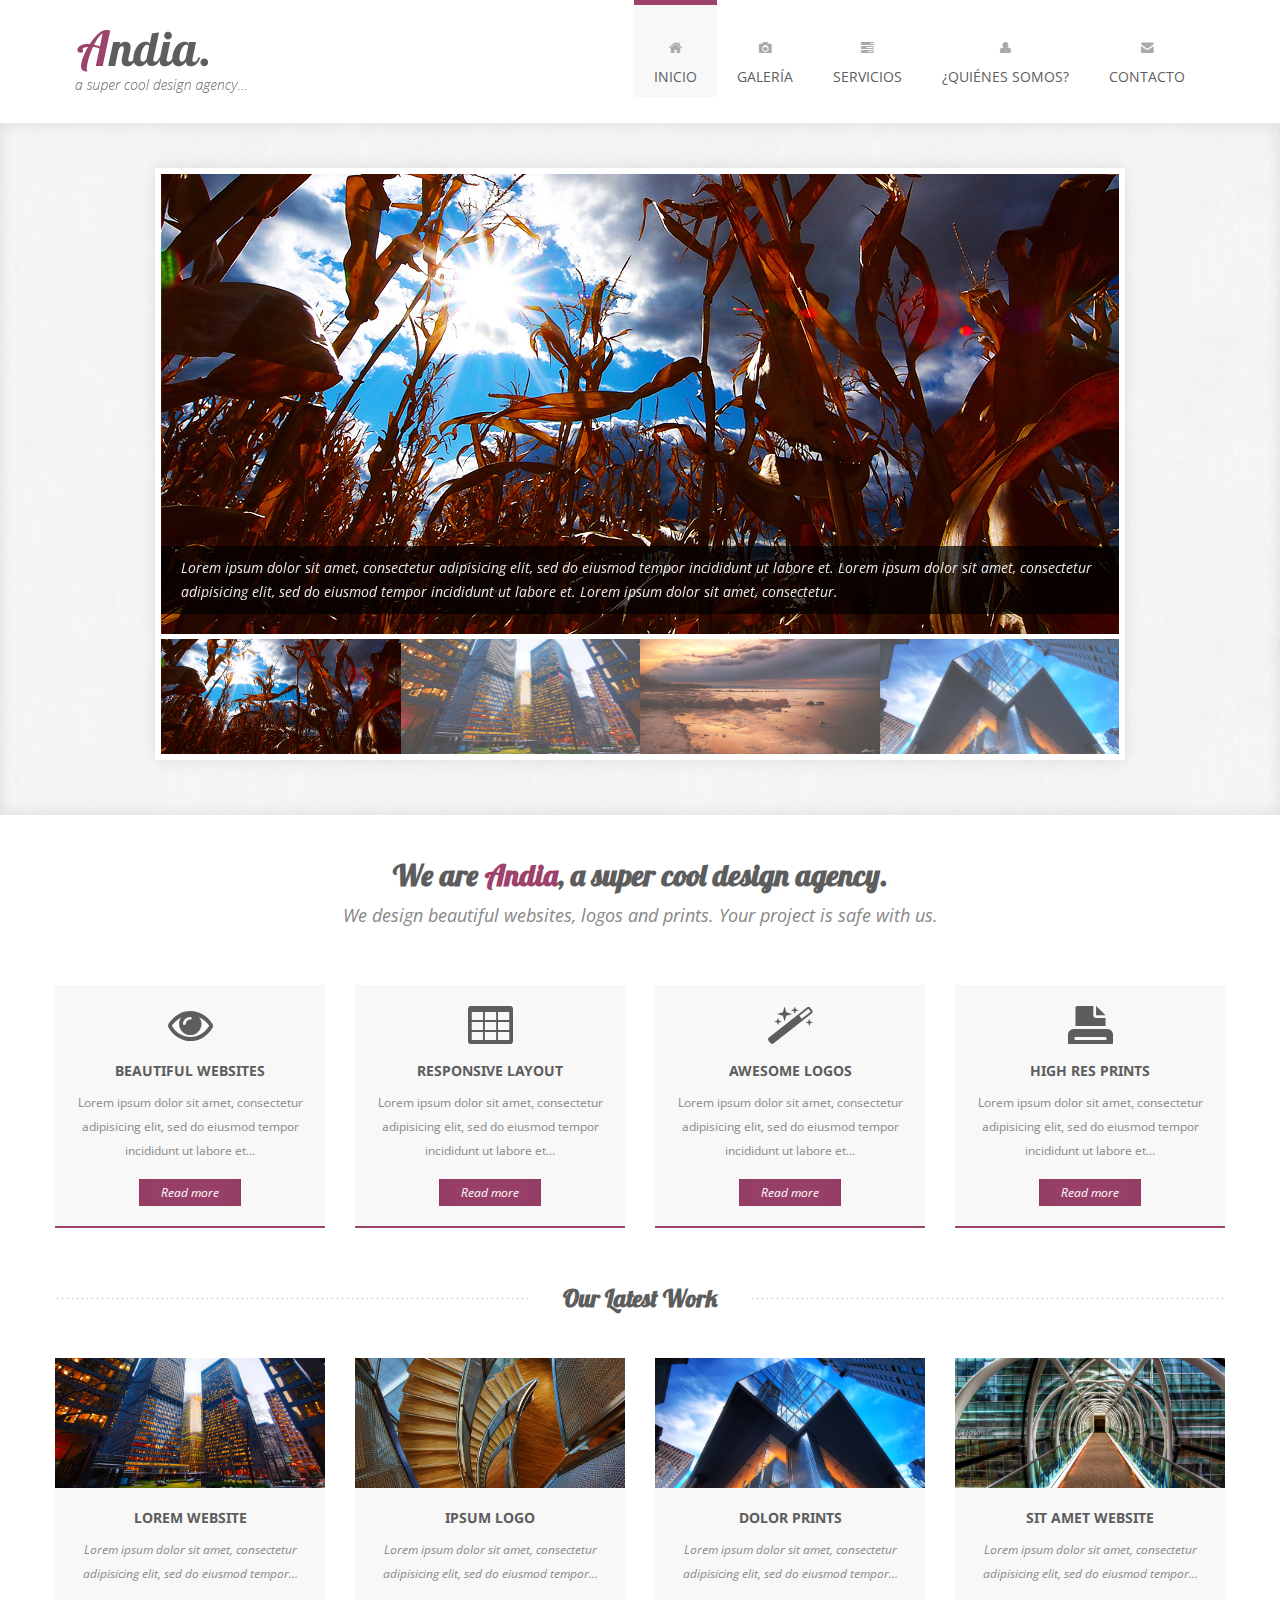
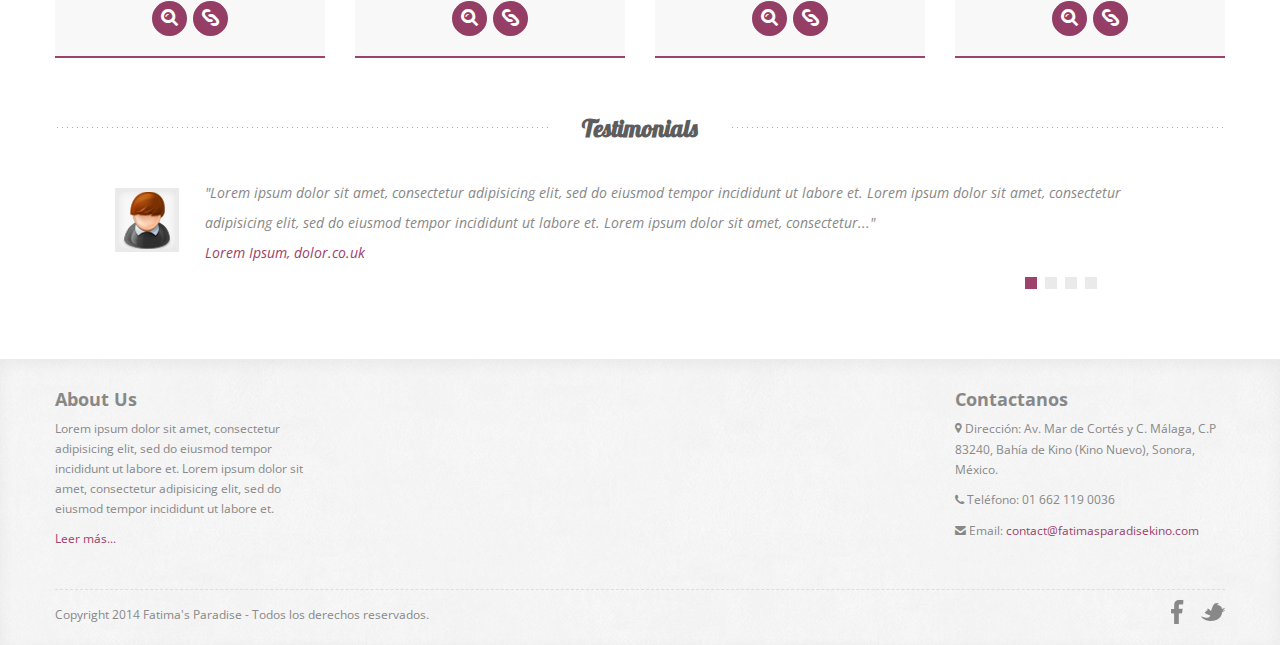
==== public_html/index.html @ d919529b "Second commit" ====
<!DOCTYPE html>
<html lang="es">

    <head>
        
        <meta charset="utf-8">
        <title>Andia - Responsive Agency Template</title>
        <meta name="viewport" content="width=device-width, initial-scale=1.0">
        <meta name="description" content="">
        <meta name="author" content="">

        <!-- CSS -->
        <link rel="stylesheet" href="http://fonts.googleapis.com/css?family=Open+Sans:400italic,400">
        <link rel="stylesheet" href="http://fonts.googleapis.com/css?family=Droid+Sans">
        <link rel="stylesheet" href="http://fonts.googleapis.com/css?family=Lobster">
        <link rel="stylesheet" href="assets/bootstrap/css/bootstrap.min.css">
        <link rel="stylesheet" href="assets/prettyPhoto/css/prettyPhoto.css">
        <link rel="stylesheet" href="assets/css/flexslider.css">
        <link rel="stylesheet" href="assets/css/font-awesome.css">
        <link rel="stylesheet" href="assets/css/style.css">

        <!-- HTML5 shim, for IE6-8 support of HTML5 elements -->
        <!--[if lt IE 9]>
            <script src="http://html5shim.googlecode.com/svn/trunk/html5.js"></script>
        <![endif]-->

        <!-- Favicon and touch icons -->
        <link rel="shortcut icon" href="assets/ico/favicon.ico">
        <link rel="apple-touch-icon-precomposed" sizes="144x144" href="assets/ico/apple-touch-icon-144-precomposed.png">
        <link rel="apple-touch-icon-precomposed" sizes="114x114" href="assets/ico/apple-touch-icon-114-precomposed.png">
        <link rel="apple-touch-icon-precomposed" sizes="72x72" href="assets/ico/apple-touch-icon-72-precomposed.png">
        <link rel="apple-touch-icon-precomposed" href="assets/ico/apple-touch-icon-57-precomposed.png">

    </head>

    <body>

        <!-- Header -->
        <div class="container">
            <div class="header row">
                <div class="span12">
                    <div class="navbar">
                        <div class="navbar-inner">
                            <a class="btn btn-navbar" data-toggle="collapse" data-target=".nav-collapse">
                                <span class="icon-bar"></span>
                                <span class="icon-bar"></span>
                                <span class="icon-bar"></span>
                            </a>
                            <h1>
                                <a class="brand" href="index.html">Andia - a super cool design agency...</a>
                            </h1>
                            <div class="nav-collapse collapse">
                                <ul class="nav pull-right">
                                    <li class="current-page">
                                        <a href="index.html"><i class="icon-home"></i><br />Inicio</a>
                                    </li>
                                    <li>
                                        <a href="portfolio.html"><i class="icon-camera"></i><br />Galería</a>
                                    </li>
                                    <li>
                                        <a href="services.html"><i class="icon-tasks"></i><br />Servicios</a>
                                    </li>
                                    <li>
                                        <a href="about.html"><i class="icon-user"></i><br />¿Quiénes somos?</a>
                                    </li>
                                    <li>
                                        <a href="contact.html"><i class="icon-envelope-alt"></i><br />Contacto</a>
                                    </li>
                                </ul>
                            </div>
                        </div>
                    </div>
                </div>
            </div>
        </div>

        <!-- Slider -->
        <div class="slider">
            <div class="container">
                <div class="row">
                    <div class="span10 offset1">
                        <div class="flexslider">
                            <ul class="slides">
                                <li data-thumb="assets/img/slider/1.jpg">
                                    <img src="assets/img/slider/1.jpg">
                                    <p class="flex-caption">Lorem ipsum dolor sit amet, consectetur adipisicing elit, sed do eiusmod tempor incididunt ut labore et. Lorem ipsum dolor sit amet, consectetur adipisicing elit, sed do eiusmod tempor incididunt ut labore et. Lorem ipsum dolor sit amet, consectetur.</p>
                                </li>
                                <li data-thumb="assets/img/slider/2.jpg">
                                    <img src="assets/img/slider/2.jpg">
                                    <p class="flex-caption">Ut wisi enim ad minim veniam, quis nostrud exerci tation ullamcorper suscipit lobortis nisl ut aliquip ex ea commodo consequat.</p>
                                </li>
                                <li data-thumb="assets/img/slider/5.jpg">
                                    <img src="assets/img/slider/5.jpg">
                                    <p class="flex-caption">Lorem ipsum dolor sit amet, consectetur adipisicing elit, sed do eiusmod tempor incididunt ut labore et. Lorem ipsum dolor sit amet, consectetur adipisicing elit, sed do eiusmod tempor incididunt ut labore et. Lorem ipsum dolor sit amet, consectetur.</p>
                                </li>
                                <li data-thumb="assets/img/slider/6.jpg">
                                    <img src="assets/img/slider/6.jpg">
                                    <p class="flex-caption">Ut wisi enim ad minim veniam, quis nostrud exerci tation ullamcorper suscipit lobortis nisl ut aliquip ex ea commodo consequat.</p>
                                </li>
                            </ul>
                        </div>
                    </div>
                </div>
            </div>
        </div>

        <!-- Site Description -->
        <div class="presentation container">
            <h2>We are <span class="violet">Andia</span>, a super cool design agency.</h2>
            <p>We design beautiful websites, logos and prints. Your project is safe with us.</p>
        </div>

        <!-- Services -->
        <div class="what-we-do container">
            <div class="row">
                <div class="service span3">
                    <div class="icon-awesome">
                        <i class="icon-eye-open"></i>
                    </div>
                    <h4>Beautiful Websites</h4>
                    <p>Lorem ipsum dolor sit amet, consectetur adipisicing elit, sed do eiusmod tempor incididunt ut labore et...</p>
                    <a href="services.html">Read more</a>
                </div>
                <div class="service span3">
                    <div class="icon-awesome">
                        <i class="icon-table"></i>
                    </div>
                    <h4>Responsive Layout</h4>
                    <p>Lorem ipsum dolor sit amet, consectetur adipisicing elit, sed do eiusmod tempor incididunt ut labore et...</p>
                    <a href="services.html">Read more</a>
                </div>
                <div class="service span3">
                    <div class="icon-awesome">
                        <i class="icon-magic"></i>
                    </div>
                    <h4>Awesome Logos</h4>
                    <p>Lorem ipsum dolor sit amet, consectetur adipisicing elit, sed do eiusmod tempor incididunt ut labore et...</p>
                    <a href="services.html">Read more</a>
                </div>
                <div class="service span3">
                    <div class="icon-awesome">
                        <i class="icon-print"></i>
                    </div>
                    <h4>High Res Prints</h4>
                    <p>Lorem ipsum dolor sit amet, consectetur adipisicing elit, sed do eiusmod tempor incididunt ut labore et...</p>
                    <a href="services.html">Read more</a>
                </div>
            </div>
        </div>

        <!-- Latest Work -->
        <div class="portfolio container">
            <div class="portfolio-title">
                <h3>Our Latest Work</h3>
            </div>
            <div class="row">
                <div class="work span3">
                    <img src="assets/img/portfolio/work1.jpg" alt="">
                    <h4>Lorem Website</h4>
                    <p>Lorem ipsum dolor sit amet, consectetur adipisicing elit, sed do eiusmod tempor...</p>
                    <div class="icon-awesome">
                        <a href="assets/img/portfolio/work1.jpg" rel="prettyPhoto"><i class="icon-search"></i></a>
                        <a href="portfolio.html"><i class="icon-link"></i></a>
                    </div>
                </div>
                <div class="work span3">
                    <img src="assets/img/portfolio/work2.jpg" alt="">
                    <h4>Ipsum Logo</h4>
                    <p>Lorem ipsum dolor sit amet, consectetur adipisicing elit, sed do eiusmod tempor...</p>
                    <div class="icon-awesome">
                        <a href="assets/img/portfolio/work2.jpg" rel="prettyPhoto"><i class="icon-search"></i></a>
                        <a href="portfolio.html"><i class="icon-link"></i></a>
                    </div>
                </div>
                <div class="work span3">
                    <img src="assets/img/portfolio/work3.jpg" alt="">
                    <h4>Dolor Prints</h4>
                    <p>Lorem ipsum dolor sit amet, consectetur adipisicing elit, sed do eiusmod tempor...</p>
                    <div class="icon-awesome">
                        <a href="assets/img/portfolio/work3.jpg" rel="prettyPhoto"><i class="icon-search"></i></a>
                        <a href="portfolio.html"><i class="icon-link"></i></a>
                    </div>
                </div>
                <div class="work span3">
                    <img src="assets/img/portfolio/work4.jpg" alt="">
                    <h4>Sit Amet Website</h4>
                    <p>Lorem ipsum dolor sit amet, consectetur adipisicing elit, sed do eiusmod tempor...</p>
                    <div class="icon-awesome">
                        <a href="assets/img/portfolio/work4.jpg" rel="prettyPhoto"><i class="icon-search"></i></a>
                        <a href="portfolio.html"><i class="icon-link"></i></a>
                    </div>
                </div>
            </div>
        </div>

        <!-- Testimonials -->
        <div class="testimonials container">
            <div class="testimonials-title">
                <h3>Testimonials</h3>
            </div>
            <div class="row">
                <div class="testimonial-list span12">
                    <div class="tabbable tabs-below">
                        <div class="tab-content">
                            <div class="tab-pane active" id="A">
                                <img src="assets/img/testimonials/1.jpg" title="" alt="">
                                <p>"Lorem ipsum dolor sit amet, consectetur adipisicing elit, sed do eiusmod tempor incididunt ut labore et. Lorem ipsum dolor sit amet, consectetur adipisicing elit, sed do eiusmod tempor incididunt ut labore et. Lorem ipsum dolor sit amet, consectetur..."<br /><span class="violet">Lorem Ipsum, dolor.co.uk</span></p>
                            </div>
                            <div class="tab-pane" id="B">
                                <img src="assets/img/testimonials/2.jpg" title="" alt="">
                                <p>"Ut wisi enim ad minim veniam, quis nostrud exerci tation ullamcorper suscipit lobortis nisl ut aliquip ex ea commodo consequat. Ut wisi enim ad minim veniam, quis nostrud exerci tation ullamcorper suscipit lobortis nisl ut aliquip ex ea commodo consequat..."<br /><span class="violet">Minim Veniam, nostrud.com</span></p>
                            </div>
                            <div class="tab-pane" id="C">
                                <img src="assets/img/testimonials/3.jpg" title="" alt="">
                                <p>"Lorem ipsum dolor sit amet, consectetur adipisicing elit, sed do eiusmod tempor incididunt ut labore et. Lorem ipsum dolor sit amet, consectetur adipisicing elit, sed do eiusmod tempor incididunt ut labore et. Lorem ipsum dolor sit amet, consectetur..."<br /><span class="violet">Lorem Ipsum, dolor.co.uk</span></p>
                            </div>
                            <div class="tab-pane" id="D">
                                <img src="assets/img/testimonials/1.jpg" title="" alt="">
                                <p>"Ut wisi enim ad minim veniam, quis nostrud exerci tation ullamcorper suscipit lobortis nisl ut aliquip ex ea commodo consequat. Ut wisi enim ad minim veniam, quis nostrud exerci tation ullamcorper suscipit lobortis nisl ut aliquip ex ea commodo consequat..."<br /><span class="violet">Minim Veniam, nostrud.com</span></p>
                            </div>
                        </div>
                       <ul class="nav nav-tabs">
                           <li class="active"><a href="#A" data-toggle="tab"></a></li>
                           <li class=""><a href="#B" data-toggle="tab"></a></li>
                           <li class=""><a href="#C" data-toggle="tab"></a></li>
                           <li class=""><a href="#D" data-toggle="tab"></a></li>
                       </ul>
                   </div>
                </div>
            </div>
        </div>

        <!-- Footer -->
        <footer>
            <div class="container">
                <div class="row">
                    <div class="widget_left span3">
                        <h4>About Us</h4>
                        <p>Lorem ipsum dolor sit amet, consectetur adipisicing elit, sed do eiusmod tempor incididunt ut labore et. Lorem ipsum dolor sit amet, consectetur adipisicing elit, sed do eiusmod tempor incididunt ut labore et.</p>
                        <p><a href="about.html">Leer más...</a></p>
                    </div>
                    <div class="widget_right span3">
                        <h4>Contactanos</h4>
                        <p><i class="icon-map-marker"></i> Dirección: Av. Mar de Cortés y C. Málaga, C.P 83240, Bahía de Kino (Kino Nuevo), Sonora, México.</p>
                        <p><i class="icon-phone"></i> Teléfono: 01 662 119 0036</p>
                        <p><i class="icon-envelope-alt"></i> Email: <a href="mailto:contact@fatimasparadisekino.com">contact@fatimasparadisekino.com</a></p>
                    </div>
                </div>
                <div class="footer-border"></div>
                <div class="row">
                    <div class="copyright span5">
                        <p>Copyright 2014 Fatima's Paradise - Todos los derechos reservados.</p>
                    </div>
                    <div class="social span8">
                        <a class="facebook" href="https://www.facebook.com/Fatimas.Paradise.B.Kino"></a>
                        <a class="twitter" href="https://twitter.com/fatimasparadis1"></a>
                        <!--<a class="googleplus" href=""></a>-->
                    </div>
                </div>
            </div>
        </footer>

        <!-- Javascript -->
        <script src="assets/js/jquery-1.8.2.min.js"></script>
        <script src="assets/bootstrap/js/bootstrap.min.js"></script>
        <script src="assets/js/jquery.flexslider.js"></script>
        <script src="assets/js/jquery.tweet.js"></script>
        <script src="assets/js/jflickrfeed.js"></script>
        <script src="http://maps.google.com/maps/api/js?sensor=true"></script>
        <script src="assets/js/jquery.ui.map.min.js"></script>
        <script src="assets/js/jquery.quicksand.js"></script>
        <script src="assets/prettyPhoto/js/jquery.prettyPhoto.js"></script>
        <script src="assets/js/scripts.js"></script>

    </body>

</html>
---- public_html/assets/prettyPhoto/css/prettyPhoto.css ----
div.pp_default .pp_top,div.pp_default .pp_top .pp_middle,div.pp_default .pp_top .pp_left,div.pp_default .pp_top .pp_right,div.pp_default .pp_bottom,div.pp_default .pp_bottom .pp_left,div.pp_default .pp_bottom .pp_middle,div.pp_default .pp_bottom .pp_right{height:13px}
div.pp_default .pp_top .pp_left{background:url(../images/prettyPhoto/default/sprite.png) -78px -93px no-repeat}
div.pp_default .pp_top .pp_middle{background:url(../images/prettyPhoto/default/sprite_x.png) top left repeat-x}
div.pp_default .pp_top .pp_right{background:url(../images/prettyPhoto/default/sprite.png) -112px -93px no-repeat}
div.pp_default .pp_content .ppt{color:#f8f8f8}
div.pp_default .pp_content_container .pp_left{background:url(../images/prettyPhoto/default/sprite_y.png) -7px 0 repeat-y;padding-left:13px}
div.pp_default .pp_content_container .pp_right{background:url(../images/prettyPhoto/default/sprite_y.png) top right repeat-y;padding-right:13px}
div.pp_default .pp_next:hover{background:url(../images/prettyPhoto/default/sprite_next.png) center right no-repeat;cursor:pointer}
div.pp_default .pp_previous:hover{background:url(../images/prettyPhoto/default/sprite_prev.png) center left no-repeat;cursor:pointer}
div.pp_default .pp_expand{background:url(../images/prettyPhoto/default/sprite.png) 0 -29px no-repeat;cursor:pointer;width:28px;height:28px}
div.pp_default .pp_expand:hover{background:url(../images/prettyPhoto/default/sprite.png) 0 -56px no-repeat;cursor:pointer}
div.pp_default .pp_contract{background:url(../images/prettyPhoto/default/sprite.png) 0 -84px no-repeat;cursor:pointer;width:28px;height:28px}
div.pp_default .pp_contract:hover{background:url(../images/prettyPhoto/default/sprite.png) 0 -113px no-repeat;cursor:pointer}
div.pp_default .pp_close{width:30px;height:30px;background:url(../images/prettyPhoto/default/sprite.png) 2px 1px no-repeat;cursor:pointer}
div.pp_default .pp_gallery ul li a{background:url(../images/prettyPhoto/default/default_thumb.png) center center #f8f8f8;border:1px solid #aaa}
div.pp_default .pp_social{margin-top:7px}
div.pp_default .pp_gallery a.pp_arrow_previous,div.pp_default .pp_gallery a.pp_arrow_next{position:static;left:auto}
div.pp_default .pp_nav .pp_play,div.pp_default .pp_nav .pp_pause{background:url(../images/prettyPhoto/default/sprite.png) -51px 1px no-repeat;height:30px;width:30px}
div.pp_default .pp_nav .pp_pause{background-position:-51px -29px}
div.pp_default a.pp_arrow_previous,div.pp_default a.pp_arrow_next{background:url(../images/prettyPhoto/default/sprite.png) -31px -3px no-repeat;height:20px;width:20px;margin:4px 0 0}
div.pp_default a.pp_arrow_next{left:52px;background-position:-82px -3px}
div.pp_default .pp_content_container .pp_details{margin-top:5px}
div.pp_default .pp_nav{clear:none;height:30px;width:110px;position:relative}
div.pp_default .pp_nav .currentTextHolder{font-family:Georgia;font-style:italic;color:#999;font-size:11px;left:75px;line-height:25px;position:absolute;top:2px;margin:0;padding:0 0 0 10px}
div.pp_default .pp_close:hover,div.pp_default .pp_nav .pp_play:hover,div.pp_default .pp_nav .pp_pause:hover,div.pp_default .pp_arrow_next:hover,div.pp_default .pp_arrow_previous:hover{opacity:0.7}
div.pp_default .pp_description{font-size:11px;font-weight:700;line-height:14px;margin:5px 50px 5px 0}
div.pp_default .pp_bottom .pp_left{background:url(../images/prettyPhoto/default/sprite.png) -78px -127px no-repeat}
div.pp_default .pp_bottom .pp_middle{background:url(../images/prettyPhoto/default/sprite_x.png) bottom left repeat-x}
div.pp_default .pp_bottom .pp_right{background:url(../images/prettyPhoto/default/sprite.png) -112px -127px no-repeat}
div.pp_default .pp_loaderIcon{background:url(../images/prettyPhoto/default/loader.gif) center center no-repeat}
div.light_rounded .pp_top .pp_left{background:url(../images/prettyPhoto/light_rounded/sprite.png) -88px -53px no-repeat}
div.light_rounded .pp_top .pp_right{background:url(../images/prettyPhoto/light_rounded/sprite.png) -110px -53px no-repeat}
div.light_rounded .pp_next:hover{background:url(../images/prettyPhoto/light_rounded/btnNext.png) center right no-repeat;cursor:pointer}
div.light_rounded .pp_previous:hover{background:url(../images/prettyPhoto/light_rounded/btnPrevious.png) center left no-repeat;cursor:pointer}
div.light_rounded .pp_expand{background:url(../images/prettyPhoto/light_rounded/sprite.png) -31px -26px no-repeat;cursor:pointer}
div.light_rounded .pp_expand:hover{background:url(../images/prettyPhoto/light_rounded/sprite.png) -31px -47px no-repeat;cursor:pointer}
div.light_rounded .pp_contract{background:url(../images/prettyPhoto/light_rounded/sprite.png) 0 -26px no-repeat;cursor:pointer}
div.light_rounded .pp_contract:hover{background:url(../images/prettyPhoto/light_rounded/sprite.png) 0 -47px no-repeat;cursor:pointer}
div.light_rounded .pp_close{width:75px;height:22px;background:url(../images/prettyPhoto/light_rounded/sprite.png) -1px -1px no-repeat;cursor:pointer}
div.light_rounded .pp_nav .pp_play{background:url(../images/prettyPhoto/light_rounded/sprite.png) -1px -100px no-repeat;height:15px;width:14px}
div.light_rounded .pp_nav .pp_pause{background:url(../images/prettyPhoto/light_rounded/sprite.png) -24px -100px no-repeat;height:15px;width:14px}
div.light_rounded .pp_arrow_previous{background:url(../images/prettyPhoto/light_rounded/sprite.png) 0 -71px no-repeat}
div.light_rounded .pp_arrow_next{background:url(../images/prettyPhoto/light_rounded/sprite.png) -22px -71px no-repeat}
div.light_rounded .pp_bottom .pp_left{background:url(../images/prettyPhoto/light_rounded/sprite.png) -88px -80px no-repeat}
div.light_rounded .pp_bottom .pp_right{background:url(../images/prettyPhoto/light_rounded/sprite.png) -110px -80px no-repeat}
div.dark_rounded .pp_top .pp_left{background:url(../images/prettyPhoto/dark_rounded/sprite.png) -88px -53px no-repeat}
div.dark_rounded .pp_top .pp_right{background:url(../images/prettyPhoto/dark_rounded/sprite.png) -110px -53px no-repeat}
div.dark_rounded .pp_content_container .pp_left{background:url(../images/prettyPhoto/dark_rounded/contentPattern.png) top left repeat-y}
div.dark_rounded .pp_content_container .pp_right{background:url(../images/prettyPhoto/dark_rounded/contentPattern.png) top right repeat-y}
div.dark_rounded .pp_next:hover{background:url(../images/prettyPhoto/dark_rounded/btnNext.png) center right no-repeat;cursor:pointer}
div.dark_rounded .pp_previous:hover{background:url(../images/prettyPhoto/dark_rounded/btnPrevious.png) center left no-repeat;cursor:pointer}
div.dark_rounded .pp_expand{background:url(../images/prettyPhoto/dark_rounded/sprite.png) -31px -26px no-repeat;cursor:pointer}
div.dark_rounded .pp_expand:hover{background:url(../images/prettyPhoto/dark_rounded/sprite.png) -31px -47px no-repeat;cursor:pointer}
div.dark_rounded .pp_contract{background:url(../images/prettyPhoto/dark_rounded/sprite.png) 0 -26px no-repeat;cursor:pointer}
div.dark_rounded .pp_contract:hover{background:url(../images/prettyPhoto/dark_rounded/sprite.png) 0 -47px no-repeat;cursor:pointer}
div.dark_rounded .pp_close{width:75px;height:22px;background:url(../images/prettyPhoto/dark_rounded/sprite.png) -1px -1px no-repeat;cursor:pointer}
div.dark_rounded .pp_description{margin-right:85px;color:#fff}
div.dark_rounded .pp_nav .pp_play{background:url(../images/prettyPhoto/dark_rounded/sprite.png) -1px -100px no-repeat;height:15px;width:14px}
div.dark_rounded .pp_nav .pp_pause{background:url(../images/prettyPhoto/dark_rounded/sprite.png) -24px -100px no-repeat;height:15px;width:14px}
div.dark_rounded .pp_arrow_previous{background:url(../images/prettyPhoto/dark_rounded/sprite.png) 0 -71px no-repeat}
div.dark_rounded .pp_arrow_next{background:url(../images/prettyPhoto/dark_rounded/sprite.png) -22px -71px no-repeat}
div.dark_rounded .pp_bottom .pp_left{background:url(../images/prettyPhoto/dark_rounded/sprite.png) -88px -80px no-repeat}
div.dark_rounded .pp_bottom .pp_right{background:url(../images/prettyPhoto/dark_rounded/sprite.png) -110px -80px no-repeat}
div.dark_rounded .pp_loaderIcon{background:url(../images/prettyPhoto/dark_rounded/loader.gif) center center no-repeat}
div.dark_square .pp_left,div.dark_square .pp_middle,div.dark_square .pp_right,div.dark_square .pp_content{background:#000}
div.dark_square .pp_description{color:#fff;margin:0 85px 0 0}
div.dark_square .pp_loaderIcon{background:url(../images/prettyPhoto/dark_square/loader.gif) center center no-repeat}
div.dark_square .pp_expand{background:url(../images/prettyPhoto/dark_square/sprite.png) -31px -26px no-repeat;cursor:pointer}
div.dark_square .pp_expand:hover{background:url(../images/prettyPhoto/dark_square/sprite.png) -31px -47px no-repeat;cursor:pointer}
div.dark_square .pp_contract{background:url(../images/prettyPhoto/dark_square/sprite.png) 0 -26px no-repeat;cursor:pointer}
div.dark_square .pp_contract:hover{background:url(../images/prettyPhoto/dark_square/sprite.png) 0 -47px no-repeat;cursor:pointer}
div.dark_square .pp_close{width:75px;height:22px;background:url(../images/prettyPhoto/dark_square/sprite.png) -1px -1px no-repeat;cursor:pointer}
div.dark_square .pp_nav{clear:none}
div.dark_square .pp_nav .pp_play{background:url(../images/prettyPhoto/dark_square/sprite.png) -1px -100px no-repeat;height:15px;width:14px}
div.dark_square .pp_nav .pp_pause{background:url(../images/prettyPhoto/dark_square/sprite.png) -24px -100px no-repeat;height:15px;width:14px}
div.dark_square .pp_arrow_previous{background:url(../images/prettyPhoto/dark_square/sprite.png) 0 -71px no-repeat}
div.dark_square .pp_arrow_next{background:url(../images/prettyPhoto/dark_square/sprite.png) -22px -71px no-repeat}
div.dark_square .pp_next:hover{background:url(../images/prettyPhoto/dark_square/btnNext.png) center right no-repeat;cursor:pointer}
div.dark_square .pp_previous:hover{background:url(../images/prettyPhoto/dark_square/btnPrevious.png) center left no-repeat;cursor:pointer}
div.light_square .pp_expand{background:url(../images/prettyPhoto/light_square/sprite.png) -31px -26px no-repeat;cursor:pointer}
div.light_square .pp_expand:hover{background:url(../images/prettyPhoto/light_square/sprite.png) -31px -47px no-repeat;cursor:pointer}
div.light_square .pp_contract{background:url(../images/prettyPhoto/light_square/sprite.png) 0 -26px no-repeat;cursor:pointer}
div.light_square .pp_contract:hover{background:url(../images/prettyPhoto/light_square/sprite.png) 0 -47px no-repeat;cursor:pointer}
div.light_square .pp_close{width:75px;height:22px;background:url(../images/prettyPhoto/light_square/sprite.png) -1px -1px no-repeat;cursor:pointer}
div.light_square .pp_nav .pp_play{background:url(../images/prettyPhoto/light_square/sprite.png) -1px -100px no-repeat;height:15px;width:14px}
div.light_square .pp_nav .pp_pause{background:url(../images/prettyPhoto/light_square/sprite.png) -24px -100px no-repeat;height:15px;width:14px}
div.light_square .pp_arrow_previous{background:url(../images/prettyPhoto/light_square/sprite.png) 0 -71px no-repeat}
div.light_square .pp_arrow_next{background:url(../images/prettyPhoto/light_square/sprite.png) -22px -71px no-repeat}
div.light_square .pp_next:hover{background:url(../images/prettyPhoto/light_square/btnNext.png) center right no-repeat;cursor:pointer}
div.light_square .pp_previous:hover{background:url(../images/prettyPhoto/light_square/btnPrevious.png) center left no-repeat;cursor:pointer}
div.facebook .pp_top .pp_left{background:url(../images/prettyPhoto/facebook/sprite.png) -88px -53px no-repeat}
div.facebook .pp_top .pp_middle{background:url(../images/prettyPhoto/facebook/contentPatternTop.png) top left repeat-x}
div.facebook .pp_top .pp_right{background:url(../images/prettyPhoto/facebook/sprite.png) -110px -53px no-repeat}
div.facebook .pp_content_container .pp_left{background:url(../images/prettyPhoto/facebook/contentPatternLeft.png) top left repeat-y}
div.facebook .pp_content_container .pp_right{background:url(../images/prettyPhoto/facebook/contentPatternRight.png) top right repeat-y}
div.facebook .pp_expand{background:url(../images/prettyPhoto/facebook/sprite.png) -31px -26px no-repeat;cursor:pointer}
div.facebook .pp_expand:hover{background:url(../images/prettyPhoto/facebook/sprite.png) -31px -47px no-repeat;cursor:pointer}
div.facebook .pp_contract{background:url(../images/prettyPhoto/facebook/sprite.png) 0 -26px no-repeat;cursor:pointer}
div.facebook .pp_contract:hover{background:url(../images/prettyPhoto/facebook/sprite.png) 0 -47px no-repeat;cursor:pointer}
div.facebook .pp_close{width:22px;height:22px;background:url(../images/prettyPhoto/facebook/sprite.png) -1px -1px no-repeat;cursor:pointer}
div.facebook .pp_description{margin:0 37px 0 0}
div.facebook .pp_loaderIcon{background:url(../images/prettyPhoto/facebook/loader.gif) center center no-repeat}
div.facebook .pp_arrow_previous{background:url(../images/prettyPhoto/facebook/sprite.png) 0 -71px no-repeat;height:22px;margin-top:0;width:22px}
div.facebook .pp_arrow_previous.disabled{background-position:0 -96px;cursor:default}
div.facebook .pp_arrow_next{background:url(../images/prettyPhoto/facebook/sprite.png) -32px -71px no-repeat;height:22px;margin-top:0;width:22px}
div.facebook .pp_arrow_next.disabled{background-position:-32px -96px;cursor:default}
div.facebook .pp_nav{margin-top:0}
div.facebook .pp_nav p{font-size:15px;padding:0 3px 0 4px}
div.facebook .pp_nav .pp_play{background:url(../images/prettyPhoto/facebook/sprite.png) -1px -123px no-repeat;height:22px;width:22px}
div.facebook .pp_nav .pp_pause{background:url(../images/prettyPhoto/facebook/sprite.png) -32px -123px no-repeat;height:22px;width:22px}
div.facebook .pp_next:hover{background:url(../images/prettyPhoto/facebook/btnNext.png) center right no-repeat;cursor:pointer}
div.facebook .pp_previous:hover{background:url(../images/prettyPhoto/facebook/btnPrevious.png) center left no-repeat;cursor:pointer}
div.facebook .pp_bottom .pp_left{background:url(../images/prettyPhoto/facebook/sprite.png) -88px -80px no-repeat}
div.facebook .pp_bottom .pp_middle{background:url(../images/prettyPhoto/facebook/contentPatternBottom.png) top left repeat-x}
div.facebook .pp_bottom .pp_right{background:url(../images/prettyPhoto/facebook/sprite.png) -110px -80px no-repeat}
div.pp_pic_holder a:focus{outline:none}
div.pp_overlay{background:#000;display:none;left:0;position:absolute;top:0;width:100%;z-index:9500}
div.pp_pic_holder{display:none;position:absolute;width:100px;z-index:10000}
.pp_content{height:40px;min-width:40px}
* html .pp_content{width:40px}
.pp_content_container{position:relative;text-align:left;width:100%}
.pp_content_container .pp_left{padding-left:20px}
.pp_content_container .pp_right{padding-right:20px}
.pp_content_container .pp_details{float:left;margin:10px 0 2px}
.pp_description{display:none;margin:0}
.pp_social{float:left;margin:0}
.pp_social .facebook{float:left;margin-left:5px;width:55px;overflow:hidden}
.pp_social .twitter{float:left}
.pp_nav{clear:right;float:left;margin:3px 10px 0 0}
.pp_nav p{float:left;white-space:nowrap;margin:2px 4px}
.pp_nav .pp_play,.pp_nav .pp_pause{float:left;margin-right:4px;text-indent:-10000px}
a.pp_arrow_previous,a.pp_arrow_next{display:block;float:left;height:15px;margin-top:3px;overflow:hidden;text-indent:-10000px;width:14px}
.pp_hoverContainer{position:absolute;top:0;width:100%;z-index:2000}
.pp_gallery{display:none;left:50%;margin-top:-50px;position:absolute;z-index:10000}
.pp_gallery div{float:left;overflow:hidden;position:relative}
.pp_gallery ul{float:left;height:35px;position:relative;white-space:nowrap;margin:0 0 0 5px;padding:0}
.pp_gallery ul a{border:1px rgba(0,0,0,0.5) solid;display:block;float:left;height:33px;overflow:hidden}
.pp_gallery ul a img{border:0}
.pp_gallery li{display:block;float:left;margin:0 5px 0 0;padding:0}
.pp_gallery li.default a{background:url(../images/prettyPhoto/facebook/default_thumbnail.gif) 0 0 no-repeat;display:block;height:33px;width:50px}
.pp_gallery .pp_arrow_previous,.pp_gallery .pp_arrow_next{margin-top:7px!important}
a.pp_next{background:url(../images/prettyPhoto/light_rounded/btnNext.png) 10000px 10000px no-repeat;display:block;float:right;height:100%;text-indent:-10000px;width:49%}
a.pp_previous{background:url(../images/prettyPhoto/light_rounded/btnNext.png) 10000px 10000px no-repeat;display:block;float:left;height:100%;text-indent:-10000px;width:49%}
a.pp_expand,a.pp_contract{cursor:pointer;display:none;height:20px;position:absolute;right:30px;text-indent:-10000px;top:10px;width:20px;z-index:20000}
a.pp_close{position:absolute;right:0;top:0;display:block;line-height:22px;text-indent:-10000px}
.pp_loaderIcon{display:block;height:24px;left:50%;position:absolute;top:50%;width:24px;margin:-12px 0 0 -12px}
#pp_full_res{line-height:1!important}
#pp_full_res .pp_inline{text-align:left}
#pp_full_res .pp_inline p{margin:0 0 15px}
div.ppt{color:#fff;display:none;font-size:17px;z-index:9999;margin:0 0 5px 15px}
div.pp_default .pp_content,div.light_rounded .pp_content{background-color:#fff}
div.pp_default #pp_full_res .pp_inline,div.light_rounded .pp_content .ppt,div.light_rounded #pp_full_res .pp_inline,div.light_square .pp_content .ppt,div.light_square #pp_full_res .pp_inline,div.facebook .pp_content .ppt,div.facebook #pp_full_res .pp_inline{color:#000}
div.pp_default .pp_gallery ul li a:hover,div.pp_default .pp_gallery ul li.selected a,.pp_gallery ul a:hover,.pp_gallery li.selected a{border-color:#fff}
div.pp_default .pp_details,div.light_rounded .pp_details,div.dark_rounded .pp_details,div.dark_square .pp_details,div.light_square .pp_details,div.facebook .pp_details{position:relative}
div.light_rounded .pp_top .pp_middle,div.light_rounded .pp_content_container .pp_left,div.light_rounded .pp_content_container .pp_right,div.light_rounded .pp_bottom .pp_middle,div.light_square .pp_left,div.light_square .pp_middle,div.light_square .pp_right,div.light_square .pp_content,div.facebook .pp_content{background:#fff}
div.light_rounded .pp_description,div.light_square .pp_description{margin-right:85px}
div.light_rounded .pp_gallery a.pp_arrow_previous,div.light_rounded .pp_gallery a.pp_arrow_next,div.dark_rounded .pp_gallery a.pp_arrow_previous,div.dark_rounded .pp_gallery a.pp_arrow_next,div.dark_square .pp_gallery a.pp_arrow_previous,div.dark_square .pp_gallery a.pp_arrow_next,div.light_square .pp_gallery a.pp_arrow_previous,div.light_square .pp_gallery a.pp_arrow_next{margin-top:12px!important}
div.light_rounded .pp_arrow_previous.disabled,div.dark_rounded .pp_arrow_previous.disabled,div.dark_square .pp_arrow_previous.disabled,div.light_square .pp_arrow_previous.disabled{background-position:0 -87px;cursor:default}
div.light_rounded .pp_arrow_next.disabled,div.dark_rounded .pp_arrow_next.disabled,div.dark_square .pp_arrow_next.disabled,div.light_square .pp_arrow_next.disabled{background-position:-22px -87px;cursor:default}
div.light_rounded .pp_loaderIcon,div.light_square .pp_loaderIcon{background:url(../images/prettyPhoto/light_rounded/loader.gif) center center no-repeat}
div.dark_rounded .pp_top .pp_middle,div.dark_rounded .pp_content,div.dark_rounded .pp_bottom .pp_middle{background:url(../images/prettyPhoto/dark_rounded/contentPattern.png) top left repeat}
div.dark_rounded .currentTextHolder,div.dark_square .currentTextHolder{color:#c4c4c4}
div.dark_rounded #pp_full_res .pp_inline,div.dark_square #pp_full_res .pp_inline{color:#fff}
.pp_top,.pp_bottom{height:20px;position:relative}
* html .pp_top,* html .pp_bottom{padding:0 20px}
.pp_top .pp_left,.pp_bottom .pp_left{height:20px;left:0;position:absolute;width:20px}
.pp_top .pp_middle,.pp_bottom .pp_middle{height:20px;left:20px;position:absolute;right:20px}
* html .pp_top .pp_middle,* html .pp_bottom .pp_middle{left:0;position:static}
.pp_top .pp_right,.pp_bottom .pp_right{height:20px;left:auto;position:absolute;right:0;top:0;width:20px}
.pp_fade,.pp_gallery li.default a img{display:none}
---- public_html/assets/css/style.css ----
/*
 *
 * Template Name: Andia
 * Template URI: http://azmind.com
 * Description: Andia - Responsive Agency Template
 * Author: Anli Zaimi
 * Author URI: http://azmind.com
 *
 */


body {
    background: #fff;
    text-align: center;
    font-family: 'Open Sans', Helvetica, Arial, sans-serif;
    color: #888;
    font-size: 12px;
}

.violet { color: #9d426b; }

a {
    color: #9d426b;
    text-decoration: none;
    -o-transition: all .3s;
    -moz-transition: all .3s;
    -webkit-transition: all .3s;
    -ms-transition: all .3s;
}

a:hover { color: #888; text-decoration: none; }

strong { font-weight: bold; }


/* ----- Header ----- */

.header .navbar {
    margin-bottom: 0;
}

.header .navbar-inner {
    background: #fff;
    border: 0;
    -moz-border-radius: 0;
    -webkit-border-radius: 0;
    border-radius: 0;
    -moz-box-shadow: none;
    -webkit-box-shadow: none;
    box-shadow: none;
}

.header h1 {
    float: left;
    margin: 0;
    text-align: left;
}

.header a.brand {
    display: inline-block;
    text-indent: -9999px;
    width: 280px;
    height: 63px;
    padding: 30px 0;
    background: url(../img/logo.png) 20px center no-repeat;
}

.header ul.nav {
    font-size: 14px;
    text-transform: uppercase;
}

.header ul.nav li a {
    padding: 30px 20px 10px 20px;
    color: #5d5d5d;
    text-shadow: none;
}

.header ul.nav li.current-page a {
    padding-top: 25px;
    border-top: 5px solid #9d426b;
    background: #f8f8f8;
}

.header ul.nav li a:hover {
    background: #9d426b;
    color: #fff;
}

.header ul.nav li a i {
    line-height: 35px;
    color: #aaa;
}

.header ul.nav li a:hover i { color: #fff; }


/* ----- Slider ----- */

.slider {
    margin: 0 auto;
    background: #f8f8f8 url(../img/pattern.jpg) left top repeat;
    -moz-box-shadow:
        0 5px 15px 0 rgba(0,0,0,.05) inset,
        0 -5px 15px 0 rgba(0,0,0,.05) inset;
    -webkit-box-shadow:
        0 5px 15px 0 rgba(0,0,0,.05) inset,
        0 -5px 15px 0 rgba(0,0,0,.05) inset;
    box-shadow:
        0 5px 15px 0 rgba(0,0,0,.05) inset,
        0 -5px 15px 0 rgba(0,0,0,.05) inset;
}

.flexslider {
    margin-top: 45px;
    margin-bottom: 55px;
    border: 6px solid #fff;
    -moz-border-radius: 0;
    -webkit-border-radius: 0;
    border-radius: 0;
    -moz-box-shadow:
        0 5px 15px 0 rgba(0,0,0,.05),
        0 -5px 15px 0 rgba(0,0,0,.05);
    -webkit-box-shadow:
        0 5px 15px 0 rgba(0,0,0,.05),
        0 -5px 15px 0 rgba(0,0,0,.05);
    box-shadow:
        0 5px 15px 0 rgba(0,0,0,.05),
        0 -5px 15px 0 rgba(0,0,0,.05);
}

.flex-caption {
    position: absolute;
    bottom: 20px;
    max-width: 920px;
    padding: 10px 20px;
    margin: 0;
    background: #1d1d1d; /* browsers that don't support rgba */
    background: rgba(0, 0, 0, .7);
    font-size: 14px;
    line-height: 24px;
    color: #eaeaea;
    text-align: left;
    font-style: italic;
}


/* ----- Presentation ----- */

.presentation {
    margin-top: 30px;
}

.presentation h2 {
    font-family: 'Lobster', cursive;
    font-size: 30px;
    color: #5d5d5d;
}

.presentation p {
    font-size: 18px;
    font-style: italic;
}


/* ----- What we do ----- */

.what-we-do {
    margin-top: 50px;
}

.what-we-do .service {
    padding-bottom: 23px;
    background: #f8f8f8;
    border-bottom: 2px solid #9d426b;
}

.what-we-do .service:hover {
    box-shadow:
        0 5px 15px 0 rgba(0,0,0,.05),
        0 1px 25px 0 rgba(0,0,0,.05) inset,
        0 -1px 25px 0 rgba(0,0,0,.05) inset;
    -o-transition: all .5s;
    -moz-transition: all .5s;
    -webkit-transition: all .5s;
    -ms-transition: all .5s;
}

.what-we-do .service .icon-awesome {
    margin-top: 15px;
    font-size: 50px;
    line-height: 50px;
    color: #5d5d5d;
}

.what-we-do .service h4 {
    margin-top: 5px;
    font-family: 'Droid Sans', Helvetica, Arial, sans-serif;
    font-size: 14px;
    color: #5d5d5d;
    text-transform: uppercase;
    text-shadow: 0 1px 0 rgba(255,255,255,.7);
}

.what-we-do .service p {
    padding-bottom: 10px;
    line-height: 24px;
}

.what-we-do .service a {
    padding: 5px 22px;
    background: #9d426b;
    color: #fff;
    font-style: italic;
    text-decoration: none;
    -moz-box-shadow:
        0 1px 25px 0 rgba(0,0,0,.05) inset,
        0 -1px 25px 0 rgba(0,0,0,.05) inset;
    -webkit-box-shadow:
        0 1px 25px 0 rgba(0,0,0,.05) inset,
        0 -1px 25px 0 rgba(0,0,0,.05) inset;
    box-shadow:
        0 1px 25px 0 rgba(0,0,0,.05) inset,
        0 -1px 25px 0 rgba(0,0,0,.05) inset;
}

.what-we-do .service a:hover {
    -moz-box-shadow: none;
    -webkit-box-shadow: none;
    box-shadow: none;
}

.what-we-do .service a:active {
    -moz-box-shadow:
        0 5px 10px 0 rgba(0,0,0,.15) inset,
        0 -1px 25px 0 rgba(0,0,0,.05) inset;
    -webkit-box-shadow:
        0 5px 10px 0 rgba(0,0,0,.15) inset,
        0 -1px 25px 0 rgba(0,0,0,.05) inset;
    box-shadow:
        0 5px 10px 0 rgba(0,0,0,.15) inset,
        0 -1px 25px 0 rgba(0,0,0,.05) inset;
}


/* ----- Portfolio ----- */

.portfolio {
    margin-top: 50px;
}

.portfolio-title {
    background: url(../img/line.png) left center repeat-x;
}

.portfolio-title h3 {
    width: 220px;
    margin: 0 auto;
    background: #fff;
    font-family: 'Lobster', cursive;
    font-size: 24px;
    color: #5d5d5d;
}

.portfolio .work {
    margin-top: 40px;
    padding-bottom: 20px;
    background: #f8f8f8;
    border-bottom: 2px solid #9d426b;
}

.portfolio .work:hover img {
    opacity: 0.7;
    -o-transition: all .3s;
    -moz-transition: all .3s;
    -webkit-transition: all .3s;
    -ms-transition: all .3s;
}

.portfolio .work:hover {
    box-shadow:
        0 5px 15px 0 rgba(0,0,0,.05),
        0 1px 25px 0 rgba(0,0,0,.05) inset,
        0 -1px 25px 0 rgba(0,0,0,.05) inset;
    -o-transition: all .5s;
    -moz-transition: all .5s;
    -webkit-transition: all .5s;
    -ms-transition: all .5s;
}

.portfolio .work .icon-awesome {
    margin-top: 15px;
    font-size: 22px;
    line-height: 22px;
}

.portfolio .work .icon-awesome a {
    display: inline-block;
    padding: 5px 9px;
    background: #9d426b; 
    color: #fff;
    -moz-border-radius: 19px;
    -webkit-border-radius: 19px;
    border-radius: 19px;
    -moz-box-shadow:
        0 1px 25px 0 rgba(0,0,0,.05) inset,
        0 -1px 25px 0 rgba(0,0,0,.05) inset;
    -webkit-box-shadow:
        0 1px 25px 0 rgba(0,0,0,.05) inset,
        0 -1px 25px 0 rgba(0,0,0,.05) inset;
    box-shadow:
        0 1px 25px 0 rgba(0,0,0,.05) inset,
        0 -1px 25px 0 rgba(0,0,0,.05) inset;
}

.portfolio .work .icon-awesome a:hover {
    background: #5d5d5d;
    -moz-box-shadow: none;
    -webkit-box-shadow: none;
    box-shadow: none;
}

.portfolio .work .icon-awesome a:active {
    -moz-box-shadow:
        0 5px 10px 0 rgba(0,0,0,.15) inset,
        0 -1px 25px 0 rgba(0,0,0,.05) inset;
    -webkit-box-shadow:
        0 5px 10px 0 rgba(0,0,0,.15) inset,
        0 -1px 25px 0 rgba(0,0,0,.05) inset;
    box-shadow:
        0 5px 10px 0 rgba(0,0,0,.15) inset,
        0 -1px 25px 0 rgba(0,0,0,.05) inset;
}

.portfolio .work h4 {
    margin-top: 20px;
    font-family: 'Droid Sans', Helvetica, Arial, sans-serif;
    font-size: 14px;
    color: #5d5d5d;
    text-transform: uppercase;
    text-shadow: 0 1px 0 rgba(255,255,255,.7);
}

.portfolio .work p {
    line-height: 24px;
    font-style: italic;
}


/* ----- Testimonials ----- */

.testimonials {
    margin-top: 50px;
    padding-bottom: 50px;
}

.testimonials-title {
    background: url(../img/line.png) left center repeat-x;
}

.testimonials-title h3 {
    width: 180px;
    margin: 0 auto;
    background: #fff;
    font-family: 'Lobster', cursive;
    font-size: 24px;
    color: #5d5d5d;
}

.testimonial-list {
    margin-top: 30px;
    text-align: left;
}

.testimonial-list img {
    float: left;
    margin: 10px 0 0 60px;
    border: 3px solid #eaeaea;
}

.testimonial-list p {
    padding: 0 60px 0 150px;
    font-size: 14px;
    line-height: 30px;
    font-style: italic;
}

.testimonial-list .nav-tabs {
    width: 200px;
    float: right;
    border: 0;
}

.testimonial-list .nav-tabs li {
    margin-right: 6px;
}

.testimonial-list .nav-tabs li a {
    width: 12px;
    height: 12px;
    padding: 0;
    background: #eaeaea;
    border: 0;
    -moz-border-radius: 0;
    -webkit-border-radius: 0;
    border-radius: 0;
}

.testimonial-list .nav-tabs li a:hover { border: 0; background: #ddd; }
.testimonial-list .nav-tabs li.active a { background: #9d426b; }


/* ----- Footer ----- */

footer {
    margin: 0 auto;
    padding-bottom: 10px;
    background: #f8f8f8 url(../img/pattern.jpg) left top repeat;
    -moz-box-shadow: 0 5px 15px 0 rgba(0,0,0,.05) inset;
    -webkit-box-shadow: 0 5px 15px 0 rgba(0,0,0,.05) inset;
    box-shadow: 0 5px 15px 0 rgba(0,0,0,.05) inset;
}

footer .widget_right {
    margin-top: 20px;
    text-align: left;
    float: right;
}

footer .widget_left {
    margin-top: 20px;
    text-align: left;
    float: left;
}

footer .widget h4 {
    margin-top: 20px;
    font-family: 'Droid Sans', Helvetica, Arial, sans-serif;
    font-size: 14px;
    color: #5d5d5d;
    text-transform: uppercase;
    text-shadow: 0 1px 0 rgba(255,255,255,.7);
}

footer .widget p {
    line-height: 24px;
}

footer .widget i {
    padding-right: 7px;
}

/* Twitter feed */
.show-tweets {
    margin: 0;
    overflow-y: hidden;
}

.tweet_list {
    height: 10em;
    margin: 0;
    padding: 0;
    overflow-y: hidden;
    list-style: none;
}
	
.tweet_list li {
    height: 100%;
    overflow-y: auto;
    overflow-x: hidden;
    list-style-type: none;
    line-height: 24px;
}
		
.tweet_list .tweet_avatar {
    float: left;
}
		
.tweet_list .tweet_avatar img {
    vertical-align: middle;
}

/* Flickr feed */
.flickr-feed {
    margin: 16px 0 0 0;
    overflow: hidden
}

.flickr-feed li {
    float: left;
    padding: 0 4px 4px 0;
    list-style: none;
}

.flickr-feed li img {
    width: 50px;
    border: 2px solid #eaeaea;
}

.flickr-feed a:hover {
    opacity: 0.7;
}


footer .footer-border {
    margin-top: 30px;
    border-top: 1px dashed #ddd;
}

footer .copyright {
    margin-top: 15px;
    text-align: left;
}

footer .social {
    margin-top: 10px;
    text-align: right;
    float: right;
}

footer .social a { display: inline-block; width: 24px; height: 24px; margin: 0 0 0 8px; vertical-align: middle; }

footer .social a.twitter { background: url(../img/social-icons/twitter.png) left bottom no-repeat; }
footer .social a.dribbble { background: url(../img/social-icons/dribbble.png) left bottom no-repeat; }
footer .social a.rss { background: url(../img/social-icons/rss.png) left bottom no-repeat; }
footer .social a.pinterest { background: url(../img/social-icons/pinterest.png) left bottom no-repeat; }
footer .social a.flickr { background: url(../img/social-icons/flickr.png) left bottom no-repeat; }
footer .social a.forrst { background: url(../img/social-icons/forrst.png) left bottom no-repeat; }
footer .social a.vimeo { background: url(../img/social-icons/vimeo.png) left bottom no-repeat; }
footer .social a.linkedin { background: url(../img/social-icons/linkedin.png) left bottom no-repeat; }
footer .social a.facebook { background: url(../img/social-icons/facebook.png) left bottom no-repeat; }
footer .social a.email { background: url(../img/social-icons/email.png) left bottom no-repeat; }
footer .social a.github { background: url(../img/social-icons/github.png) left bottom no-repeat; }
footer .social a.behance { background: url(../img/social-icons/behance.png) left bottom no-repeat; }
footer .social a.googleplus { background: url(../img/social-icons/googleplus.png) left bottom no-repeat; }
footer .social a.youtube { background: url(../img/social-icons/youtube.png) left bottom no-repeat; }
footer .social a.skype { background: url(../img/social-icons/skype.png) left bottom no-repeat; }
footer .social a.tumblr { background: url(../img/social-icons/tumblr.png) left bottom no-repeat; }

footer .social a:hover { background-position: left top; }


/* ----- Page title ----- */

.page-title {
    margin: 0 auto;
    padding: 30px 0 35px 0;
    background: #f8f8f8 url(../img/pattern.jpg) left top repeat;
    -moz-box-shadow:
        0 5px 15px 0 rgba(0,0,0,.05) inset,
        0 -5px 15px 0 rgba(0,0,0,.05) inset;
    -webkit-box-shadow:
        0 5px 15px 0 rgba(0,0,0,.05) inset,
        0 -5px 15px 0 rgba(0,0,0,.05) inset;
    box-shadow:
        0 5px 15px 0 rgba(0,0,0,.05) inset,
        0 -5px 15px 0 rgba(0,0,0,.05) inset;
    text-align: left;
}

.page-title h2 {
    display: inline;
    margin-left: 10px;
    font-family: 'Lobster', cursive;
    font-size: 24px;
    color: #5d5d5d;
    text-shadow: 0 1px 0 rgba(255, 255, 255, .7);
    vertical-align: middle;
}

.page-title p {
    display: inline;
    margin-left: 5px;
    font-size: 14px;
    font-style: italic;
    vertical-align: middle;
}

.page-title-icon {
    margin-left: 20px;
    font-size: 46px;
    color: #ccc;
    vertical-align: middle;
}


/********** ----- ABOUT PAGE ----- **********/

/* ----- About us text ----- */

.about-us {
    margin-top: 20px;
}

.about-us-text {
    padding: 10px 0;
    text-align: left;
}

.about-us-text h4 {
    margin-top: 25px;
    padding: 0 20px;
    font-family: 'Droid Sans', Helvetica, Arial, sans-serif;
    font-size: 16px;
    color: #5d5d5d;
    text-transform: uppercase;
    text-shadow: 0 1px 0 rgba(255,255,255,.7);
}

.about-us-text p {
    padding: 0 20px;
    line-height: 28px;
    font-size: 13px;
}

/* ----- Meet our team ----- */

.team {
    margin-top: 30px;
}

.team-title {
    background: url(../img/line.png) left center repeat-x;
}

.team-title h3 {
    width: 220px;
    margin: 0 auto;
    background: #fff;
    font-family: 'Lobster', cursive;
    font-size: 24px;
    color: #5d5d5d;
}

.team-text {
    margin-top: 40px;
    padding-bottom: 20px;
    background: #f8f8f8;
    border-bottom: 2px solid #9d426b;
}

.team-text:hover img {
    opacity: 0.7;
    -o-transition: all .3s;
    -moz-transition: all .3s;
    -webkit-transition: all .3s;
    -ms-transition: all .3s;
}

.team-text:hover {
    box-shadow:
        0 5px 15px 0 rgba(0,0,0,.05),
        0 1px 25px 0 rgba(0,0,0,.05) inset,
        0 -1px 25px 0 rgba(0,0,0,.05) inset;
    -o-transition: all .5s;
    -moz-transition: all .5s;
    -webkit-transition: all .5s;
    -ms-transition: all .5s;
}

.team-text .social-links {
    margin-top: 15px;
}

.team-text .social-links a { display: inline-block; width: 24px; height: 24px; margin: 0 4px; vertical-align: middle; }

.team-text .social-links a.twitter { background: url(../img/social-icons/twitter.png) left top no-repeat; }
.team-text .social-links a.dribbble { background: url(../img/social-icons/dribbble.png) left top no-repeat; }
.team-text .social-links a.pinterest { background: url(../img/social-icons/pinterest.png) left top no-repeat; }
.team-text .social-links a.flickr { background: url(../img/social-icons/flickr.png) left top no-repeat; }
.team-text .social-links a.forrst { background: url(../img/social-icons/forrst.png) left top no-repeat; }
.team-text .social-links a.vimeo { background: url(../img/social-icons/vimeo.png) left top no-repeat; }
.team-text .social-links a.linkedin { background: url(../img/social-icons/linkedin.png) left top no-repeat; }
.team-text .social-links a.facebook { background: url(../img/social-icons/facebook.png) left top no-repeat; }
.team-text .social-links a.email { background: url(../img/social-icons/email.png) left top no-repeat; }
.team-text .social-links a.behance { background: url(../img/social-icons/behance.png) left top no-repeat; }
.team-text .social-links a.googleplus { background: url(../img/social-icons/googleplus.png) left top no-repeat; }
.team-text .social-links a.youtube { background: url(../img/social-icons/youtube.png) left top no-repeat; }
.team-text .social-links a.skype { background: url(../img/social-icons/skype.png) left top no-repeat; }
.team-text .social-links a.tumblr { background: url(../img/social-icons/tumblr.png) left top no-repeat; }

.team-text .social-links a:hover { background-position: left bottom; }

.team-text h4 {
    margin-top: 20px;
    font-family: 'Droid Sans', Helvetica, Arial, sans-serif;
    font-size: 14px;
    color: #5d5d5d;
    text-transform: uppercase;
    text-shadow: 0 1px 0 rgba(255,255,255,.7);
}

.team-text p {
    line-height: 24px;
    font-style: italic;
}


/********** ----- CONTACT PAGE ----- **********/

/* ----- Form ----- */

.contact-us {
    margin-top: 20px;
    padding-bottom: 50px;
    text-align: left;
}

.contact-us h4 {
    margin-top: 25px;
    padding: 0 20px;
    font-family: 'Droid Sans', Helvetica, Arial, sans-serif;
    font-size: 16px;
    color: #5d5d5d;
    text-transform: uppercase;
    text-shadow: 0 1px 0 rgba(255,255,255,.7);
}

.contact-us p {
    padding: 0 20px;
    line-height: 28px;
    font-size: 13px;
}

.contact-form {
    padding: 10px 0;
}

.contact-form p {
    margin-top: 15px;
}

.contact-us form {
    margin-top: 25px;
    padding: 0 20px;
}

.contact-us form input, .contact-us form textarea {
    width: 90%;
    height: 24px;
    border: 1px solid #ddd;
    -moz-border-radius: 0;
    -webkit-border-radius: 0;
    border-radius: 0;
    -moz-box-shadow: none;
    -webkit-box-shadow: none;
    box-shadow: none;
    font-family: 'Open Sans', Helvetica, Arial, sans-serif;
    color: #888;
    font-size: 13px;
    font-style: italic;
}

.contact-us form input:focus, .contact-us form textarea:focus {
    border: 1px solid #bbb;
    -moz-box-shadow: none;
    -webkit-box-shadow: none;
    box-shadow: none;
}

.contact-us form textarea {
    height: 160px;
}

.contact-us form button {
    width: 120px;
    height: 30px;
    margin-top: 15px;
    background: #9d426b;
    border: 0;
    font-family: 'Open Sans', Helvetica, Arial, sans-serif;
    font-size: 13px;
    color: #fff;
    -moz-box-shadow:
        0 1px 25px 0 rgba(0,0,0,.05) inset,
        0 -1px 25px 0 rgba(0,0,0,.05) inset;
    -webkit-box-shadow:
        0 1px 25px 0 rgba(0,0,0,.05) inset,
        0 -1px 25px 0 rgba(0,0,0,.05) inset;
    box-shadow:
        0 1px 25px 0 rgba(0,0,0,.05) inset,
        0 -1px 25px 0 rgba(0,0,0,.05) inset;
    -o-transition: all .3s;
    -moz-transition: all .3s;
    -webkit-transition: all .3s;
    -ms-transition: all .3s;
}

.contact-us form button:hover {
    -moz-box-shadow: none;
    -webkit-box-shadow: none;
    box-shadow: none;
}

.contact-us form button:active {
    -moz-box-shadow:
        0 5px 10px 0 rgba(0,0,0,.15) inset,
        0 -1px 25px 0 rgba(0,0,0,.05) inset;
    -webkit-box-shadow:
        0 5px 10px 0 rgba(0,0,0,.15) inset,
        0 -1px 25px 0 rgba(0,0,0,.05) inset;
    box-shadow:
        0 5px 10px 0 rgba(0,0,0,.15) inset,
        0 -1px 25px 0 rgba(0,0,0,.05) inset;
}

.contact-us form label {
    margin-top: 10px;
    font-size: 13px;
}

.contact-us form input:-moz-placeholder, .contact-us form textarea:-moz-placeholder { color: #ccc; }
.contact-us form input:-ms-input-placeholder, .contact-us form textarea:-ms-input-placeholder { color: #ccc; }
.contact-us form input::-webkit-input-placeholder, .contact-us form textarea::-webkit-input-placeholder { color: #ccc; }

/* ----- Google maps ----- */

.map {
    margin: 20px 20px 40px 20px;
    height: 300px;
    border: 5px solid #f8f8f8;
}


/********** ----- SERVICES PAGE ----- **********/

/* ----- Services full width text ----- */

.services-full-width {
    margin-top: 20px;
}

.services-full-width-text {
    padding: 10px 0 0 0;
    text-align: left;
}

.services-full-width-text h4 {
    margin-top: 25px;
    padding: 0 20px;
    font-family: 'Droid Sans', Helvetica, Arial, sans-serif;
    font-size: 16px;
    color: #5d5d5d;
    text-transform: uppercase;
    text-shadow: 0 1px 0 rgba(255,255,255,.7);
}

.services-full-width-text p {
    padding: 0 20px;
    line-height: 28px;
    font-size: 13px;
}

/* ----- Services half width text ----- */

.services-half-width {
    margin-top: 20px;
}

.services-half-width-text {
    padding: 10px 0;
    text-align: left;
}

.services-half-width-text h4 {
    margin-top: 25px;
    padding: 0 20px;
    font-family: 'Droid Sans', Helvetica, Arial, sans-serif;
    font-size: 16px;
    color: #5d5d5d;
    text-transform: uppercase;
    text-shadow: 0 1px 0 rgba(255,255,255,.7);
}

.services-half-width-text p {
    padding: 0 20px;
    line-height: 28px;
    font-size: 13px;
}

/* ----- Call to action ----- */

.call-to-action {
    margin-top: 20px;
    padding-bottom: 50px;
}

.call-to-action-text {
    padding: 25px 0 20px 0;
    text-align: left;
    background: #f8f8f8;
    overflow: hidden;
}

.call-to-action-text:hover {
    box-shadow:
        0 3px 10px 0 rgba(0,0,0,.05),
        0 1px 25px 0 rgba(0,0,0,.05) inset,
        0 -1px 25px 0 rgba(0,0,0,.05) inset;
    -o-transition: all .5s;
    -moz-transition: all .5s;
    -webkit-transition: all .5s;
    -ms-transition: all .5s;
}

.call-to-action-text .ca-text, .call-to-action-text .ca-button {
    float: left;
    padding: 0 0 0 35px;
    line-height: 30px;
    font-size: 18px;
    font-style: italic;
}

.call-to-action-text .ca-button {
    float: right;
    padding: 0 35px 0 0;
}

.call-to-action-text .ca-button a {
    padding: 5px 22px;
    background: #9d426b;
    color: #fff;
    text-decoration: none;
    -moz-box-shadow:
        0 1px 25px 0 rgba(0,0,0,.05) inset,
        0 -1px 25px 0 rgba(0,0,0,.05) inset;
    -webkit-box-shadow:
        0 1px 25px 0 rgba(0,0,0,.05) inset,
        0 -1px 25px 0 rgba(0,0,0,.05) inset;
    box-shadow:
        0 1px 25px 0 rgba(0,0,0,.05) inset,
        0 -1px 25px 0 rgba(0,0,0,.05) inset;
}

.call-to-action-text .ca-button a:hover {
    -moz-box-shadow: none;
    -webkit-box-shadow: none;
    box-shadow: none;
}

.call-to-action-text .ca-button a:active {
    -moz-box-shadow:
        0 5px 10px 0 rgba(0,0,0,.15) inset,
        0 -1px 25px 0 rgba(0,0,0,.05) inset;
    -webkit-box-shadow:
        0 5px 10px 0 rgba(0,0,0,.15) inset,
        0 -1px 25px 0 rgba(0,0,0,.05) inset;
    box-shadow:
        0 5px 10px 0 rgba(0,0,0,.15) inset,
        0 -1px 25px 0 rgba(0,0,0,.05) inset;
}


/********** ----- PORTFOLIO PAGE ----- **********/

.portfolio-page {
    margin-top: 20px;
    padding-bottom: 50px;
}

.portfolio-page h4.filter-portfolio {
    margin-top: 35px;
    padding: 0 20px;
    font-family: 'Droid Sans', Helvetica, Arial, sans-serif;
    font-size: 16px;
    color: #5d5d5d;
    text-align: left;
    text-transform: uppercase;
    text-shadow: 0 1px 0 rgba(255,255,255,.7);
}

ul.portfolio-img {
    margin: 0;
    overflow: hidden;
}

ul.portfolio-img li {
    list-style: none;
}

.filter-portfolio a { color: #5d5d5d; text-decoration: none; }
.filter-portfolio a:hover { color: #9d426b; text-decoration: none; }

.filter-portfolio a#active-imgs { color: #9d426b; }
.filter-portfolio a#active-imgs:hover { color: #5d5d5d; }




/* ----- Media queries ----- */

@media (min-width: 980px) and (max-width: 1200px) {

    .flex-caption {
        max-width: 700px;
    }

    .what-we-do .service p, .portfolio .work p {
        padding-left: 10px;
        padding-right: 10px;
    }

    .call-to-action-text {
        padding-bottom: 30px;
    }

    .call-to-action-text .ca-text {
        padding: 0 35px;
    }

    .call-to-action-text .ca-button {
        margin-top: 10px;
    }

}

@media (min-width: 768px) and (max-width: 979px) {

    .header ul.nav li a {
        padding: 15px 20px 15px 20px;
        font-weight: normal;
        text-align: left;
        -moz-border-radius: 0;
        -webkit-border-radius: 0;
        border-radius: 0;
    }

    .header ul.nav li.current-page a {
        padding-top: 15px;
    }

    .header ul.nav li a i, .header ul.nav li a br {
        display: none;
    }

    .flex-caption {
        max-width: 500px;
    }

    .what-we-do .service p, .portfolio .work p {
        padding-left: 10px;
        padding-right: 10px;
    }

    .call-to-action-text {
        padding-bottom: 30px;
    }

    .call-to-action-text .ca-text {
        padding: 0 35px;
    }

    .call-to-action-text .ca-button {
        margin-top: 10px;
    }

}

@media (max-width: 767px) {

    body {
        padding-left: 0;
        padding-right: 0;
    }

    .slider, .what-we-do, .portfolio {
        padding: 0 20px;
    }

    .what-we-do {
        margin-top: 30px;
    }

    .header ul.nav li a {
        padding: 15px 20px 15px 20px;
        font-weight: normal;
        text-align: left;
        -moz-border-radius: 0;
        -webkit-border-radius: 0;
        border-radius: 0;
    }

    .header ul.nav li.current-page a {
        padding-top: 15px;
    }

    .header ul.nav li a i, .header ul.nav li a br {
        display: none;
    }

    .flex-caption {
        display: none;
    }

    .presentation, footer, .testimonials {
        padding-left: 20px;
        padding-right: 20px;
    }

    .presentation p {
        line-height: 30px;
    }

    .what-we-do .service p, .portfolio .work p {
        padding-left: 10px;
        padding-right: 10px;
    }

    .what-we-do .service .icon-awesome {
        padding-top: 10px;
    }

    .page-title p {
        display: block;
        margin-top: 10px;
        margin-left: 20px;
    }

    .call-to-action-text {
        padding-bottom: 30px;
    }

    .call-to-action-text .ca-text {
        padding: 0 35px;
    }

    .call-to-action-text .ca-button {
        margin-top: 10px;
    }

    .portfolio-page {
        padding-bottom: 50px;
    }

    .tweet_list {
        height: 6em;
    }

}

@media (max-width: 480px) {

    .tweet_list {
        height: 10em;
    }

}
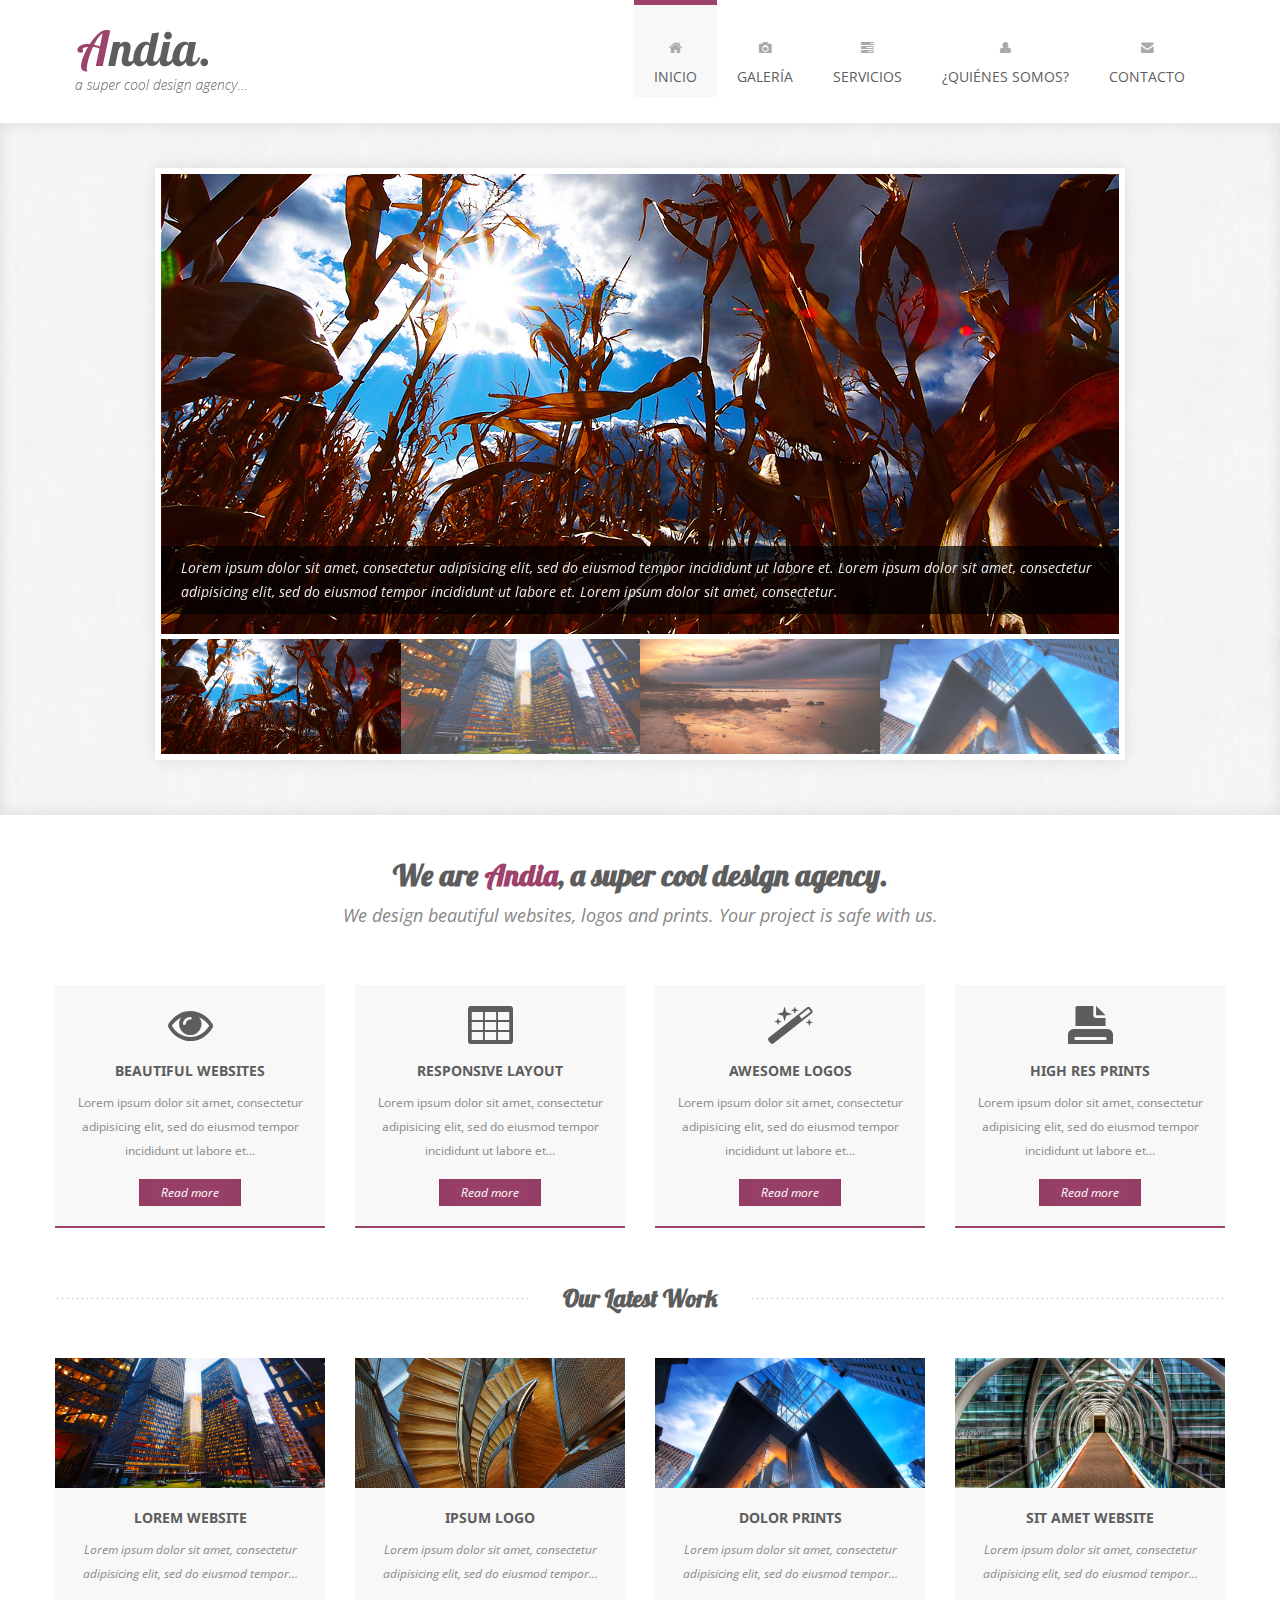
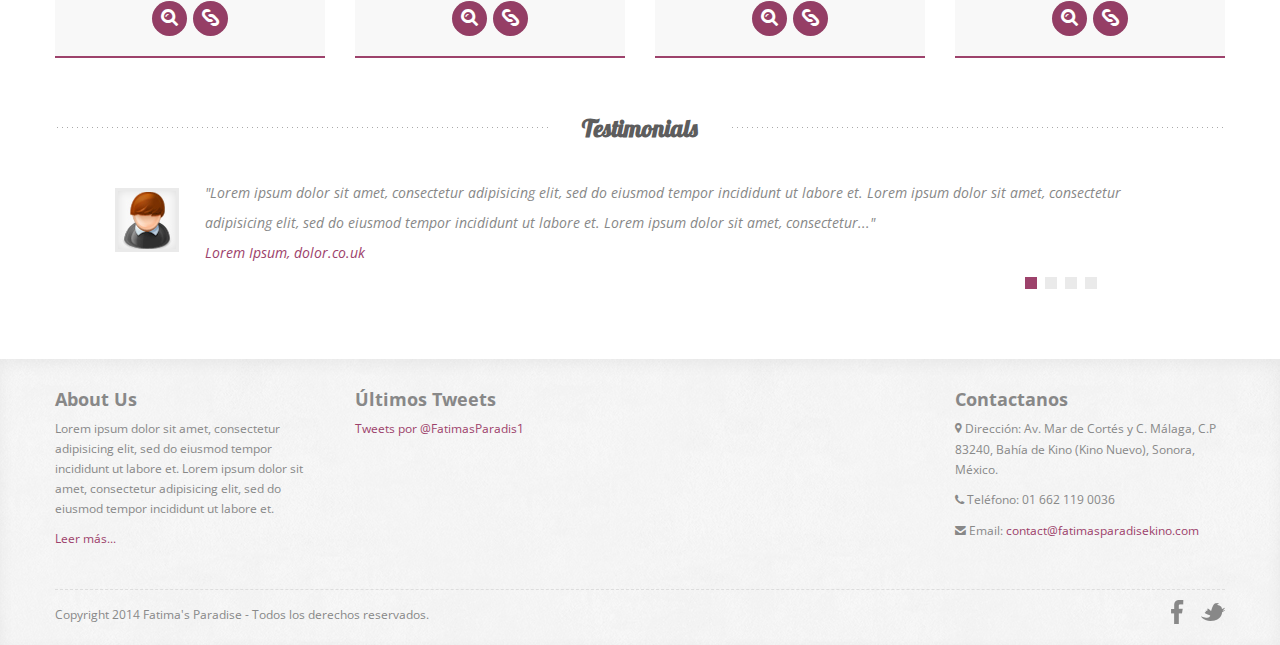
==== commit 44919cb2: "Show latest tweets" ====
--- a/public_html/index.html
+++ b/public_html/index.html
@@ -5,7 +5,7 @@
     <head>
         
         <meta charset="utf-8">
-        <title>Andia - Responsive Agency Template</title>
+        <title>Fatima's Paradise Kino</title>
         <meta name="viewport" content="width=device-width, initial-scale=1.0">
         <meta name="description" content="">
         <meta name="author" content="">
@@ -240,6 +240,12 @@
                         <p>Lorem ipsum dolor sit amet, consectetur adipisicing elit, sed do eiusmod tempor incididunt ut labore et. Lorem ipsum dolor sit amet, consectetur adipisicing elit, sed do eiusmod tempor incididunt ut labore et.</p>
                         <p><a href="about.html">Leer más...</a></p>
                     </div>
+                    <div class="widget_left span3">
+                        <h4>Últimos Tweets</h4>
+                        <div>
+                            <a class="twitter-timeline" data-dnt="true" href="https://twitter.com/FatimasParadis1"  data-widget-id="427646715445792768">Tweets por @FatimasParadis1</a>
+                        </div>
+                    </div>
                     <div class="widget_right span3">
                         <h4>Contactanos</h4>
                         <p><i class="icon-map-marker"></i> Dirección: Av. Mar de Cortés y C. Málaga, C.P 83240, Bahía de Kino (Kino Nuevo), Sonora, México.</p>
@@ -272,6 +278,17 @@
         <script src="assets/js/jquery.quicksand.js"></script>
         <script src="assets/prettyPhoto/js/jquery.prettyPhoto.js"></script>
         <script src="assets/js/scripts.js"></script>
+        <script>
+            !function(d, s, id) {
+                var js, fjs = d.getElementsByTagName(s)[0], p = /^http:/.test(d.location) ? 'http' : 'https';
+                if(!d.getElementById(id)) {
+                    js = d.createElement(s);
+                    js.id = id; 
+                    js.src = p + "://platform.twitter.com/widgets.js";
+                    fjs.parentNode.insertBefore(js,fjs);
+                }
+            }(document,"script","twitter-wjs");
+        </script>
 
     </body>
 
--- a/public_html/assets/css/style.css
+++ b/public_html/assets/css/style.css
@@ -1146,4 +1146,6 @@
 
 }
 
-
+.twitter-timeline {
+    height: 180px;
+}
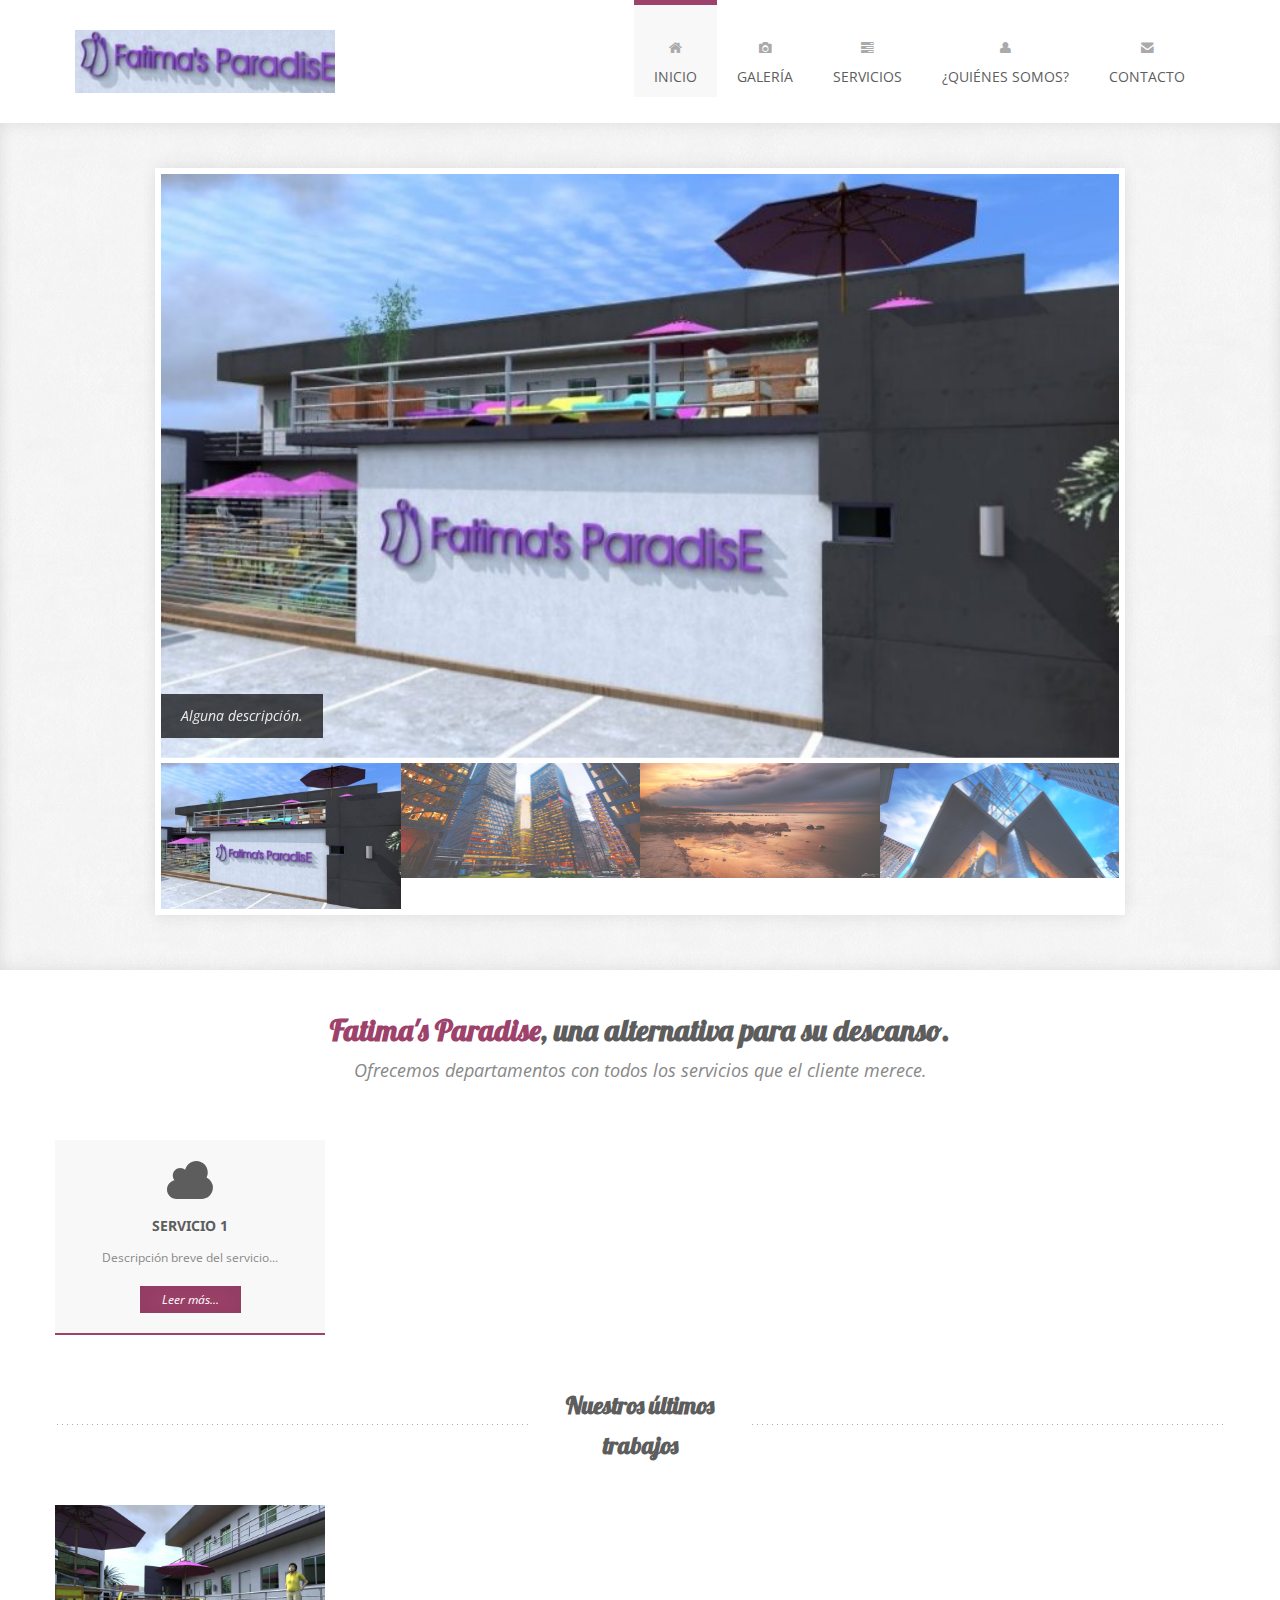
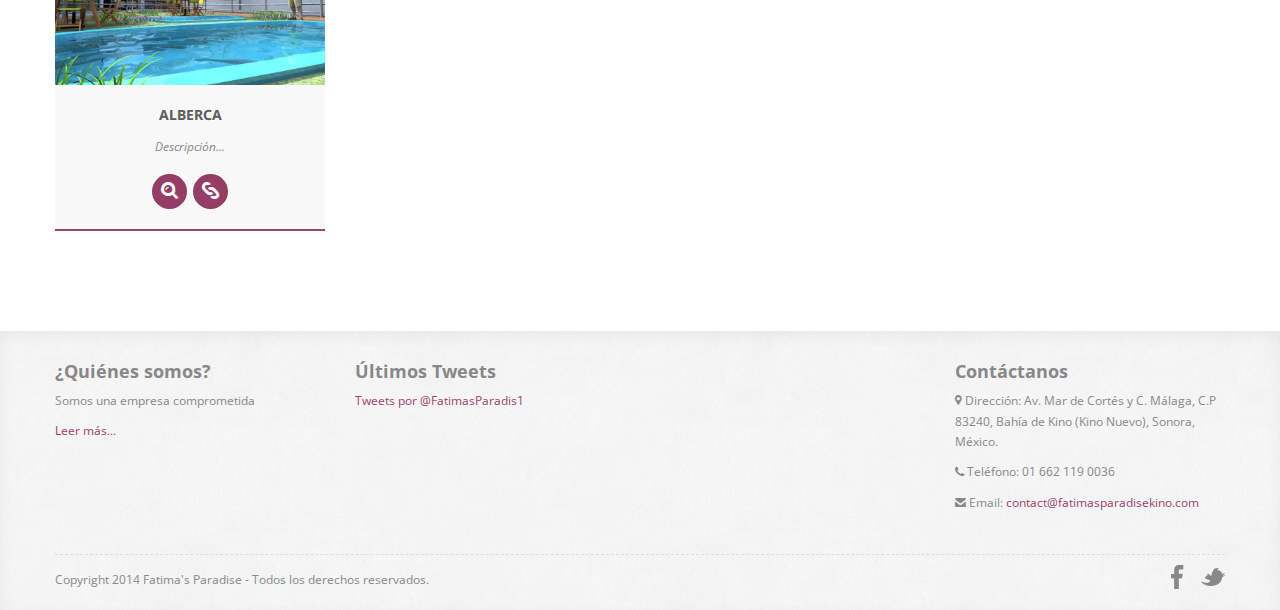
==== commit 6c300cac: "Unnecessary files was deleted" ====
--- a/public_html/index.html
+++ b/public_html/index.html
@@ -84,19 +84,19 @@
                             <ul class="slides">
                                 <li data-thumb="assets/img/slider/1.jpg">
                                     <img src="assets/img/slider/1.jpg">
-                                    <p class="flex-caption">Lorem ipsum dolor sit amet, consectetur adipisicing elit, sed do eiusmod tempor incididunt ut labore et. Lorem ipsum dolor sit amet, consectetur adipisicing elit, sed do eiusmod tempor incididunt ut labore et. Lorem ipsum dolor sit amet, consectetur.</p>
+                                    <p class="flex-caption">Alguna descripción.</p>
                                 </li>
                                 <li data-thumb="assets/img/slider/2.jpg">
                                     <img src="assets/img/slider/2.jpg">
-                                    <p class="flex-caption">Ut wisi enim ad minim veniam, quis nostrud exerci tation ullamcorper suscipit lobortis nisl ut aliquip ex ea commodo consequat.</p>
+                                    <p class="flex-caption">Alguna descripción.</p>
                                 </li>
                                 <li data-thumb="assets/img/slider/5.jpg">
                                     <img src="assets/img/slider/5.jpg">
-                                    <p class="flex-caption">Lorem ipsum dolor sit amet, consectetur adipisicing elit, sed do eiusmod tempor incididunt ut labore et. Lorem ipsum dolor sit amet, consectetur adipisicing elit, sed do eiusmod tempor incididunt ut labore et. Lorem ipsum dolor sit amet, consectetur.</p>
+                                    <p class="flex-caption">Alguna descripción.</p>
                                 </li>
                                 <li data-thumb="assets/img/slider/6.jpg">
                                     <img src="assets/img/slider/6.jpg">
-                                    <p class="flex-caption">Ut wisi enim ad minim veniam, quis nostrud exerci tation ullamcorper suscipit lobortis nisl ut aliquip ex ea commodo consequat.</p>
+                                    <p class="flex-caption">Alguna descripción.</p>
                                 </li>
                             </ul>
                         </div>
@@ -107,8 +107,8 @@
 
         <!-- Site Description -->
         <div class="presentation container">
-            <h2>We are <span class="violet">Andia</span>, a super cool design agency.</h2>
-            <p>We design beautiful websites, logos and prints. Your project is safe with us.</p>
+            <h2><span class="violet">Fatima's Paradise</span>, una alternativa para su descanso.</h2>
+            <p>Ofrecemos departamentos con todos los servicios que el cliente merece.</p>
         </div>
 
         <!-- Services -->
@@ -116,35 +116,11 @@
             <div class="row">
                 <div class="service span3">
                     <div class="icon-awesome">
-                        <i class="icon-eye-open"></i>
-                    </div>
-                    <h4>Beautiful Websites</h4>
-                    <p>Lorem ipsum dolor sit amet, consectetur adipisicing elit, sed do eiusmod tempor incididunt ut labore et...</p>
-                    <a href="services.html">Read more</a>
-                </div>
-                <div class="service span3">
-                    <div class="icon-awesome">
-                        <i class="icon-table"></i>
-                    </div>
-                    <h4>Responsive Layout</h4>
-                    <p>Lorem ipsum dolor sit amet, consectetur adipisicing elit, sed do eiusmod tempor incididunt ut labore et...</p>
-                    <a href="services.html">Read more</a>
-                </div>
-                <div class="service span3">
-                    <div class="icon-awesome">
-                        <i class="icon-magic"></i>
-                    </div>
-                    <h4>Awesome Logos</h4>
-                    <p>Lorem ipsum dolor sit amet, consectetur adipisicing elit, sed do eiusmod tempor incididunt ut labore et...</p>
-                    <a href="services.html">Read more</a>
-                </div>
-                <div class="service span3">
-                    <div class="icon-awesome">
-                        <i class="icon-print"></i>
-                    </div>
-                    <h4>High Res Prints</h4>
-                    <p>Lorem ipsum dolor sit amet, consectetur adipisicing elit, sed do eiusmod tempor incididunt ut labore et...</p>
-                    <a href="services.html">Read more</a>
+                        <i class="icon-cloud"></i>
+                    </div>
+                    <h4>Servicio 1</h4>
+                    <p>Descripción breve del servicio...</p>
+                    <a href="services.html">Leer más...</a>
                 </div>
             </div>
         </div>
@@ -152,83 +128,23 @@
         <!-- Latest Work -->
         <div class="portfolio container">
             <div class="portfolio-title">
-                <h3>Our Latest Work</h3>
+                <h3>Nuestros últimos trabajos</h3>
             </div>
             <div class="row">
                 <div class="work span3">
                     <img src="assets/img/portfolio/work1.jpg" alt="">
-                    <h4>Lorem Website</h4>
-                    <p>Lorem ipsum dolor sit amet, consectetur adipisicing elit, sed do eiusmod tempor...</p>
+                    <h4>Alberca</h4>
+                    <p>Descripción...</p>
                     <div class="icon-awesome">
                         <a href="assets/img/portfolio/work1.jpg" rel="prettyPhoto"><i class="icon-search"></i></a>
                         <a href="portfolio.html"><i class="icon-link"></i></a>
                     </div>
                 </div>
-                <div class="work span3">
-                    <img src="assets/img/portfolio/work2.jpg" alt="">
-                    <h4>Ipsum Logo</h4>
-                    <p>Lorem ipsum dolor sit amet, consectetur adipisicing elit, sed do eiusmod tempor...</p>
-                    <div class="icon-awesome">
-                        <a href="assets/img/portfolio/work2.jpg" rel="prettyPhoto"><i class="icon-search"></i></a>
-                        <a href="portfolio.html"><i class="icon-link"></i></a>
-                    </div>
-                </div>
-                <div class="work span3">
-                    <img src="assets/img/portfolio/work3.jpg" alt="">
-                    <h4>Dolor Prints</h4>
-                    <p>Lorem ipsum dolor sit amet, consectetur adipisicing elit, sed do eiusmod tempor...</p>
-                    <div class="icon-awesome">
-                        <a href="assets/img/portfolio/work3.jpg" rel="prettyPhoto"><i class="icon-search"></i></a>
-                        <a href="portfolio.html"><i class="icon-link"></i></a>
-                    </div>
-                </div>
-                <div class="work span3">
-                    <img src="assets/img/portfolio/work4.jpg" alt="">
-                    <h4>Sit Amet Website</h4>
-                    <p>Lorem ipsum dolor sit amet, consectetur adipisicing elit, sed do eiusmod tempor...</p>
-                    <div class="icon-awesome">
-                        <a href="assets/img/portfolio/work4.jpg" rel="prettyPhoto"><i class="icon-search"></i></a>
-                        <a href="portfolio.html"><i class="icon-link"></i></a>
-                    </div>
-                </div>
             </div>
         </div>
 
         <!-- Testimonials -->
         <div class="testimonials container">
-            <div class="testimonials-title">
-                <h3>Testimonials</h3>
-            </div>
-            <div class="row">
-                <div class="testimonial-list span12">
-                    <div class="tabbable tabs-below">
-                        <div class="tab-content">
-                            <div class="tab-pane active" id="A">
-                                <img src="assets/img/testimonials/1.jpg" title="" alt="">
-                                <p>"Lorem ipsum dolor sit amet, consectetur adipisicing elit, sed do eiusmod tempor incididunt ut labore et. Lorem ipsum dolor sit amet, consectetur adipisicing elit, sed do eiusmod tempor incididunt ut labore et. Lorem ipsum dolor sit amet, consectetur..."<br /><span class="violet">Lorem Ipsum, dolor.co.uk</span></p>
-                            </div>
-                            <div class="tab-pane" id="B">
-                                <img src="assets/img/testimonials/2.jpg" title="" alt="">
-                                <p>"Ut wisi enim ad minim veniam, quis nostrud exerci tation ullamcorper suscipit lobortis nisl ut aliquip ex ea commodo consequat. Ut wisi enim ad minim veniam, quis nostrud exerci tation ullamcorper suscipit lobortis nisl ut aliquip ex ea commodo consequat..."<br /><span class="violet">Minim Veniam, nostrud.com</span></p>
-                            </div>
-                            <div class="tab-pane" id="C">
-                                <img src="assets/img/testimonials/3.jpg" title="" alt="">
-                                <p>"Lorem ipsum dolor sit amet, consectetur adipisicing elit, sed do eiusmod tempor incididunt ut labore et. Lorem ipsum dolor sit amet, consectetur adipisicing elit, sed do eiusmod tempor incididunt ut labore et. Lorem ipsum dolor sit amet, consectetur..."<br /><span class="violet">Lorem Ipsum, dolor.co.uk</span></p>
-                            </div>
-                            <div class="tab-pane" id="D">
-                                <img src="assets/img/testimonials/1.jpg" title="" alt="">
-                                <p>"Ut wisi enim ad minim veniam, quis nostrud exerci tation ullamcorper suscipit lobortis nisl ut aliquip ex ea commodo consequat. Ut wisi enim ad minim veniam, quis nostrud exerci tation ullamcorper suscipit lobortis nisl ut aliquip ex ea commodo consequat..."<br /><span class="violet">Minim Veniam, nostrud.com</span></p>
-                            </div>
-                        </div>
-                       <ul class="nav nav-tabs">
-                           <li class="active"><a href="#A" data-toggle="tab"></a></li>
-                           <li class=""><a href="#B" data-toggle="tab"></a></li>
-                           <li class=""><a href="#C" data-toggle="tab"></a></li>
-                           <li class=""><a href="#D" data-toggle="tab"></a></li>
-                       </ul>
-                   </div>
-                </div>
-            </div>
         </div>
 
         <!-- Footer -->
@@ -236,8 +152,8 @@
             <div class="container">
                 <div class="row">
                     <div class="widget_left span3">
-                        <h4>About Us</h4>
-                        <p>Lorem ipsum dolor sit amet, consectetur adipisicing elit, sed do eiusmod tempor incididunt ut labore et. Lorem ipsum dolor sit amet, consectetur adipisicing elit, sed do eiusmod tempor incididunt ut labore et.</p>
+                        <h4>¿Quiénes somos?</h4>
+                        <p>Somos una empresa comprometida</p>
                         <p><a href="about.html">Leer más...</a></p>
                     </div>
                     <div class="widget_left span3">
@@ -247,7 +163,7 @@
                         </div>
                     </div>
                     <div class="widget_right span3">
-                        <h4>Contactanos</h4>
+                        <h4>Contáctanos</h4>
                         <p><i class="icon-map-marker"></i> Dirección: Av. Mar de Cortés y C. Málaga, C.P 83240, Bahía de Kino (Kino Nuevo), Sonora, México.</p>
                         <p><i class="icon-phone"></i> Teléfono: 01 662 119 0036</p>
                         <p><i class="icon-envelope-alt"></i> Email: <a href="mailto:contact@fatimasparadisekino.com">contact@fatimasparadisekino.com</a></p>
@@ -278,17 +194,6 @@
         <script src="assets/js/jquery.quicksand.js"></script>
         <script src="assets/prettyPhoto/js/jquery.prettyPhoto.js"></script>
         <script src="assets/js/scripts.js"></script>
-        <script>
-            !function(d, s, id) {
-                var js, fjs = d.getElementsByTagName(s)[0], p = /^http:/.test(d.location) ? 'http' : 'https';
-                if(!d.getElementById(id)) {
-                    js = d.createElement(s);
-                    js.id = id; 
-                    js.src = p + "://platform.twitter.com/widgets.js";
-                    fjs.parentNode.insertBefore(js,fjs);
-                }
-            }(document,"script","twitter-wjs");
-        </script>
 
     </body>
 
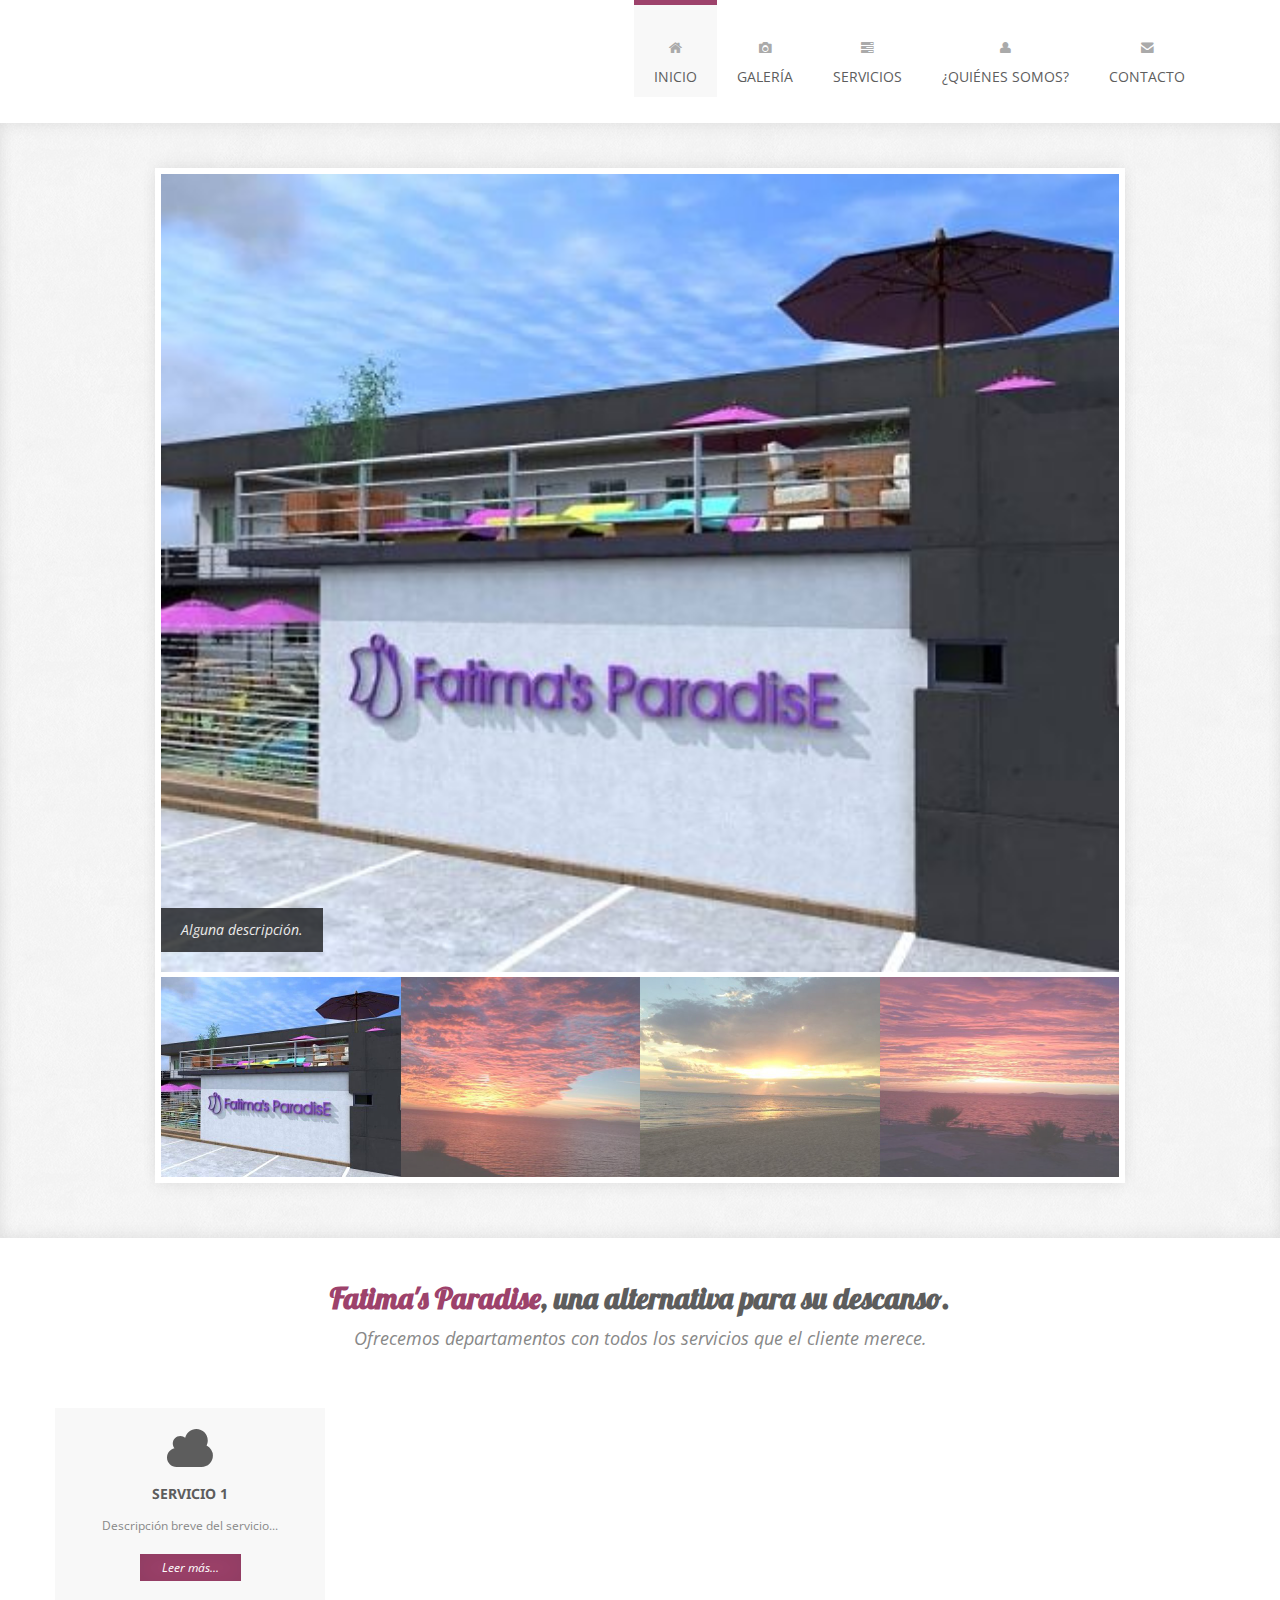
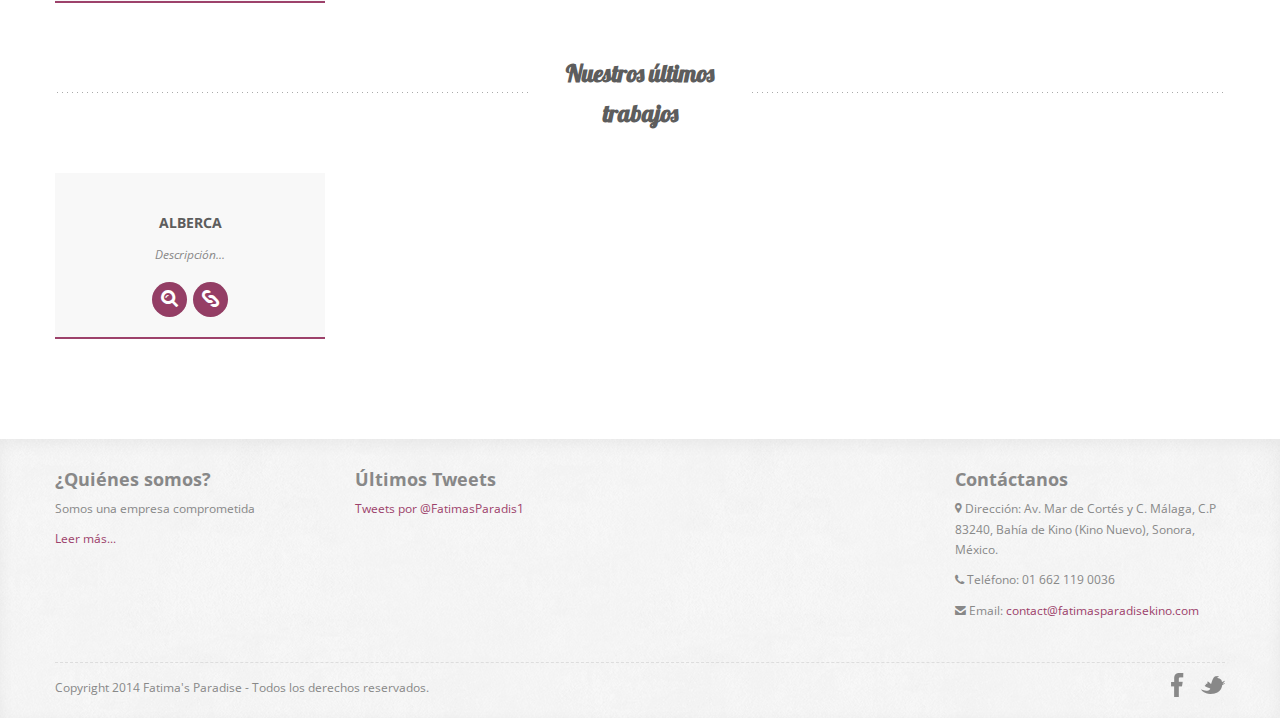
==== commit 7dda7d37: "New images added" ====
--- a/public_html/index.html
+++ b/public_html/index.html
@@ -90,12 +90,12 @@
                                     <img src="assets/img/slider/2.jpg">
                                     <p class="flex-caption">Alguna descripción.</p>
                                 </li>
-                                <li data-thumb="assets/img/slider/5.jpg">
-                                    <img src="assets/img/slider/5.jpg">
-                                    <p class="flex-caption">Alguna descripción.</p>
-                                </li>
-                                <li data-thumb="assets/img/slider/6.jpg">
-                                    <img src="assets/img/slider/6.jpg">
+                                <li data-thumb="assets/img/slider/3.jpg">
+                                    <img src="assets/img/slider/3.jpg">
+                                    <p class="flex-caption">Alguna descripción.</p>
+                                </li>
+                                <li data-thumb="assets/img/slider/4.jpg">
+                                    <img src="assets/img/slider/4.jpg">
                                     <p class="flex-caption">Alguna descripción.</p>
                                 </li>
                             </ul>
--- a/public_html/assets/css/style.css
+++ b/public_html/assets/css/style.css
@@ -62,7 +62,7 @@
     width: 280px;
     height: 63px;
     padding: 30px 0;
-    background: url(../img/logo.png) 20px center no-repeat;
+    background: url(../img/logo.PNG) 20px center no-repeat;
 }
 
 .header ul.nav {
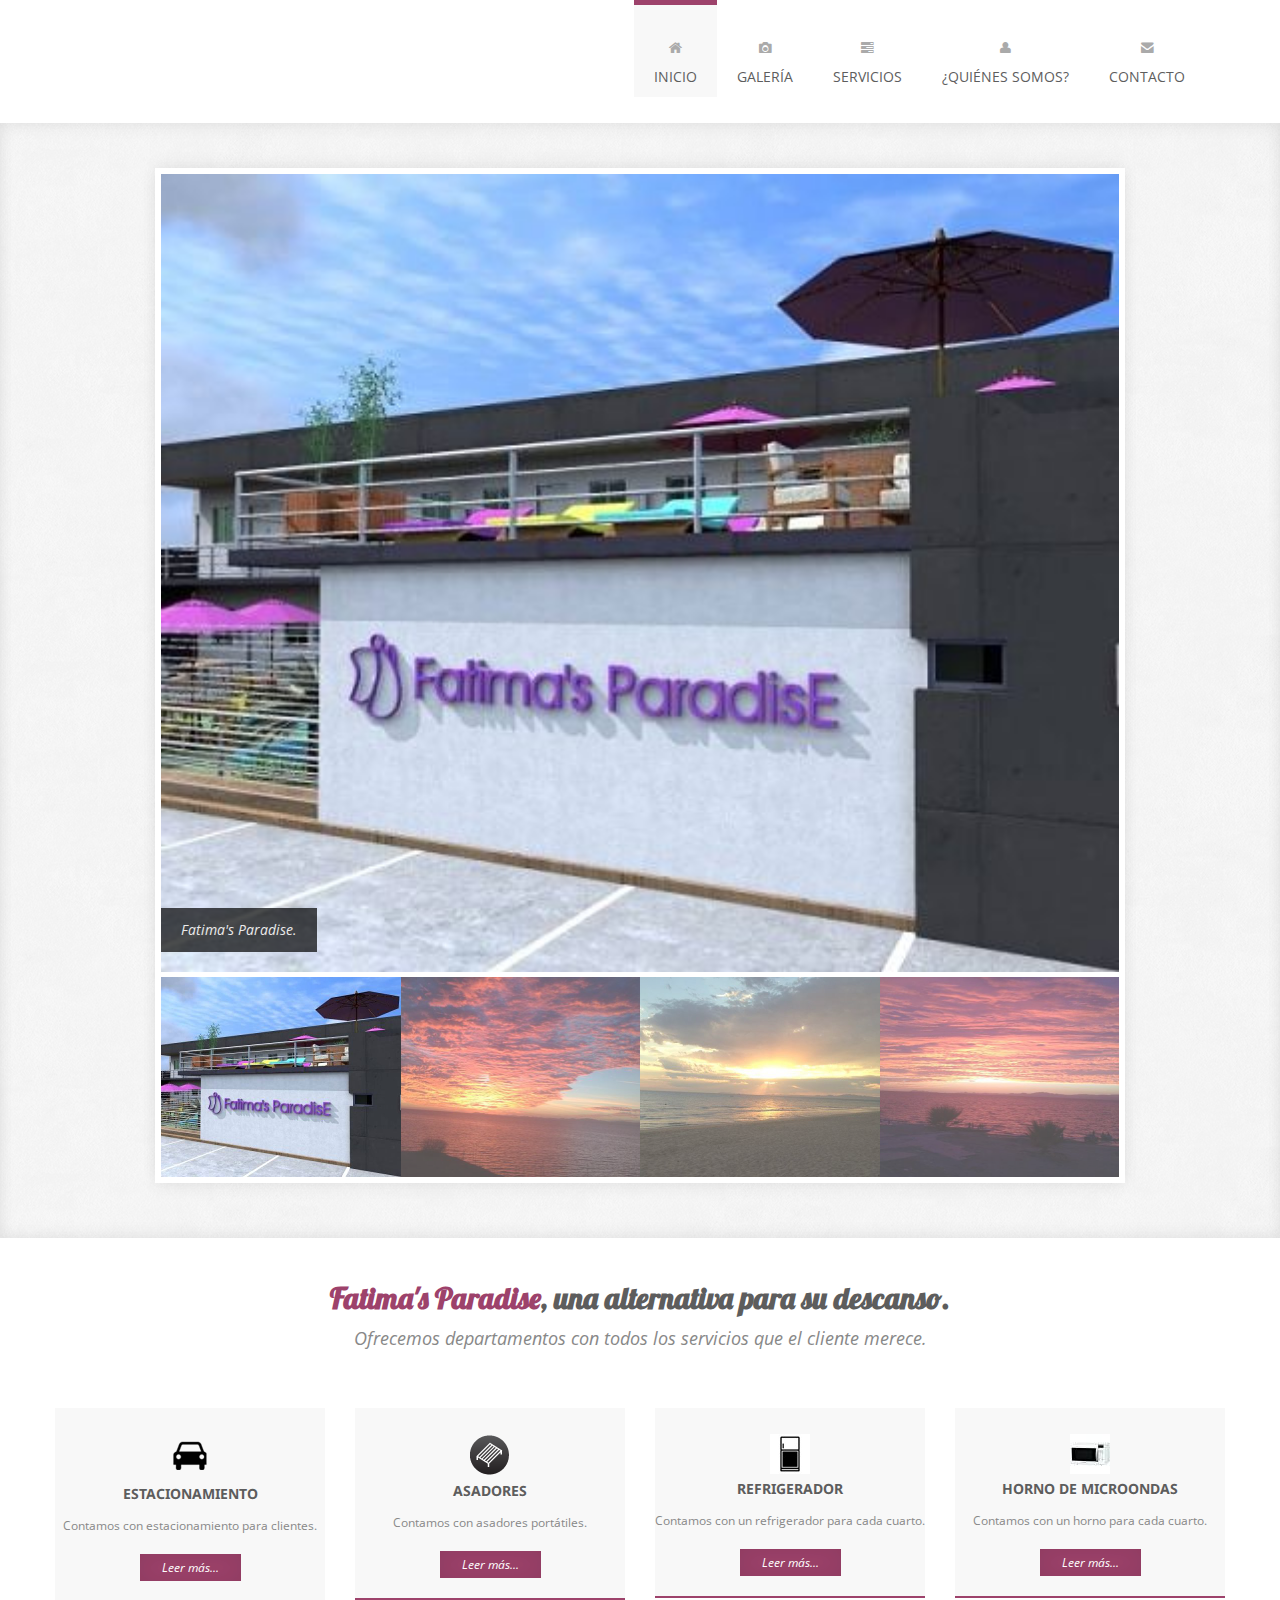
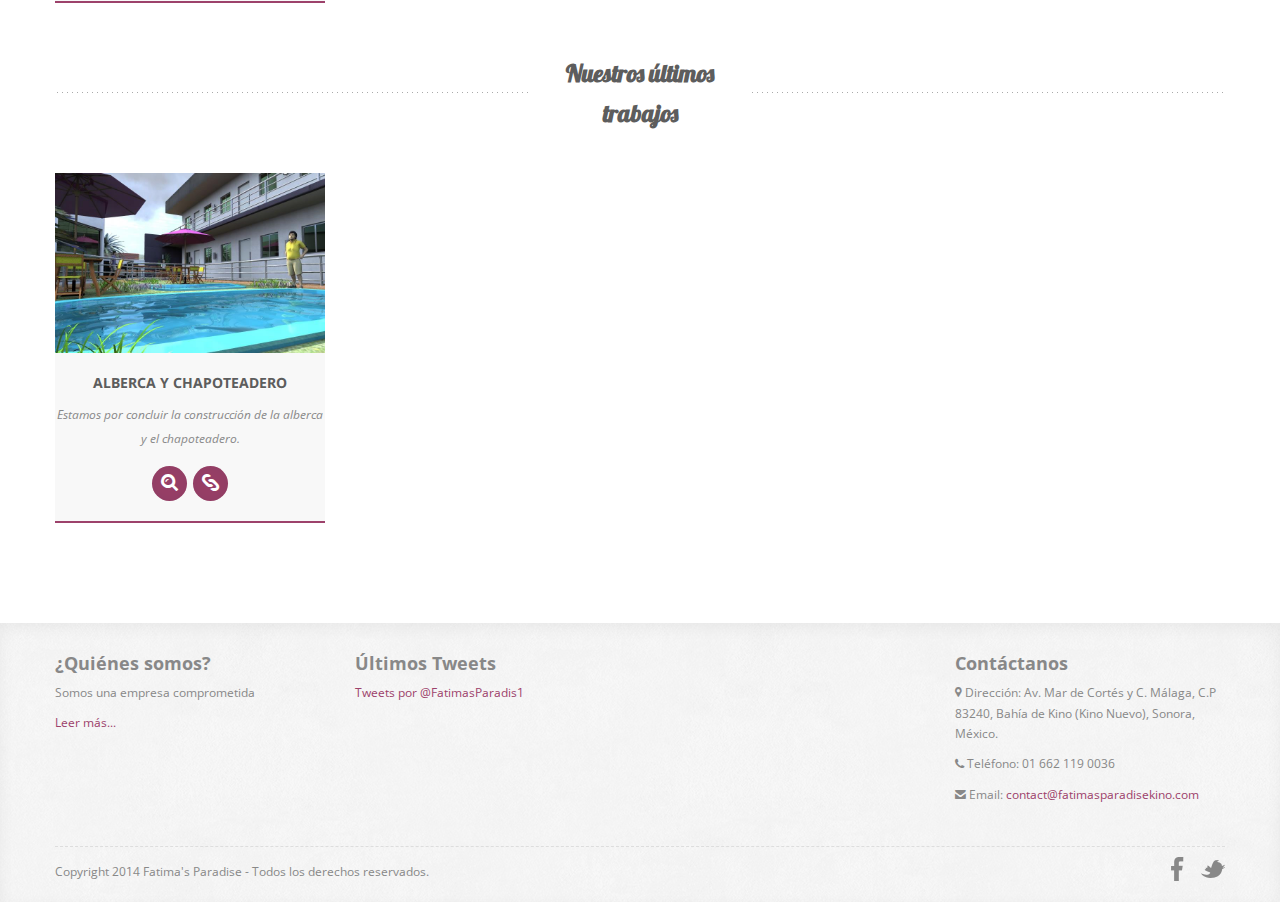
==== commit c94809e7: "Changes to deploy page" ====
--- a/public_html/index.html
+++ b/public_html/index.html
@@ -26,11 +26,11 @@
         <![endif]-->
 
         <!-- Favicon and touch icons -->
-        <link rel="shortcut icon" href="assets/ico/favicon.ico">
+        <!--<link rel="shortcut icon" href="assets/ico/favicon.ico">
         <link rel="apple-touch-icon-precomposed" sizes="144x144" href="assets/ico/apple-touch-icon-144-precomposed.png">
         <link rel="apple-touch-icon-precomposed" sizes="114x114" href="assets/ico/apple-touch-icon-114-precomposed.png">
         <link rel="apple-touch-icon-precomposed" sizes="72x72" href="assets/ico/apple-touch-icon-72-precomposed.png">
-        <link rel="apple-touch-icon-precomposed" href="assets/ico/apple-touch-icon-57-precomposed.png">
+        <link rel="apple-touch-icon-precomposed" href="assets/ico/apple-touch-icon-57-precomposed.png">-->
 
     </head>
 
@@ -48,7 +48,7 @@
                                 <span class="icon-bar"></span>
                             </a>
                             <h1>
-                                <a class="brand" href="index.html">Andia - a super cool design agency...</a>
+                                <a class="brand" href="index.html"> <img src="assets/img/logo.png"></a>
                             </h1>
                             <div class="nav-collapse collapse">
                                 <ul class="nav pull-right">
@@ -84,19 +84,19 @@
                             <ul class="slides">
                                 <li data-thumb="assets/img/slider/1.jpg">
                                     <img src="assets/img/slider/1.jpg">
-                                    <p class="flex-caption">Alguna descripción.</p>
+                                    <p class="flex-caption">Fatima's Paradise.</p>
                                 </li>
                                 <li data-thumb="assets/img/slider/2.jpg">
                                     <img src="assets/img/slider/2.jpg">
-                                    <p class="flex-caption">Alguna descripción.</p>
+                                    <p class="flex-caption">Atardecer en Bahía de Kino.</p>
                                 </li>
                                 <li data-thumb="assets/img/slider/3.jpg">
                                     <img src="assets/img/slider/3.jpg">
-                                    <p class="flex-caption">Alguna descripción.</p>
+                                    <p class="flex-caption">Amanecer en Bahía de Kino.</p>
                                 </li>
                                 <li data-thumb="assets/img/slider/4.jpg">
                                     <img src="assets/img/slider/4.jpg">
-                                    <p class="flex-caption">Alguna descripción.</p>
+                                    <p class="flex-caption">Puesta de sol en Bahía de Kino.</p>
                                 </li>
                             </ul>
                         </div>
@@ -116,10 +116,34 @@
             <div class="row">
                 <div class="service span3">
                     <div class="icon-awesome">
-                        <i class="icon-cloud"></i>
-                    </div>
-                    <h4>Servicio 1</h4>
-                    <p>Descripción breve del servicio...</p>
+                        <img src="assets/ico/services/car_icon.png">
+                    </div>
+                    <h4>Estacionamiento</h4>
+                    <p>Contamos con estacionamiento para clientes.</p>
+                    <a href="services.html">Leer más...</a>
+                </div>
+                 <div class="service span3">
+                    <div class="icon-awesome">
+                        <img src="assets/ico/services/asador_icon.png">
+                    </div>
+                    <h4>Asadores</h4>
+                    <p>Contamos con asadores portátiles.</p>
+                    <a href="services.html">Leer más...</a>
+                </div>
+                <div class="service span3">
+                    <div class="icon-awesome">
+                        <img src="assets/ico/services/refri_icon.jpg">
+                    </div>
+                    <h4>Refrigerador</h4>
+                    <p>Contamos con un refrigerador para cada cuarto.</p>
+                    <a href="services.html">Leer más...</a>
+                </div>
+                <div class="service span3">
+                    <div class="icon-awesome">
+                        <img src="assets/ico/services/horno_icon.jpg">
+                    </div>
+                    <h4>Horno de microondas</h4>
+                    <p>Contamos con un horno para cada cuarto.</p>
                     <a href="services.html">Leer más...</a>
                 </div>
             </div>
@@ -132,11 +156,11 @@
             </div>
             <div class="row">
                 <div class="work span3">
-                    <img src="assets/img/portfolio/work1.jpg" alt="">
-                    <h4>Alberca</h4>
-                    <p>Descripción...</p>
-                    <div class="icon-awesome">
-                        <a href="assets/img/portfolio/work1.jpg" rel="prettyPhoto"><i class="icon-search"></i></a>
+                    <img src="assets/img/portfolio/alberca.jpg" alt="">
+                    <h4>Alberca y chapoteadero</h4>
+                    <p>Estamos por concluir la construcción de la alberca y el chapoteadero.</p>
+                    <div class="icon-awesome">
+                        <a href="assets/img/portfolio/alberca.jpg" rel="prettyPhoto"><i class="icon-search"></i></a>
                         <a href="portfolio.html"><i class="icon-link"></i></a>
                     </div>
                 </div>
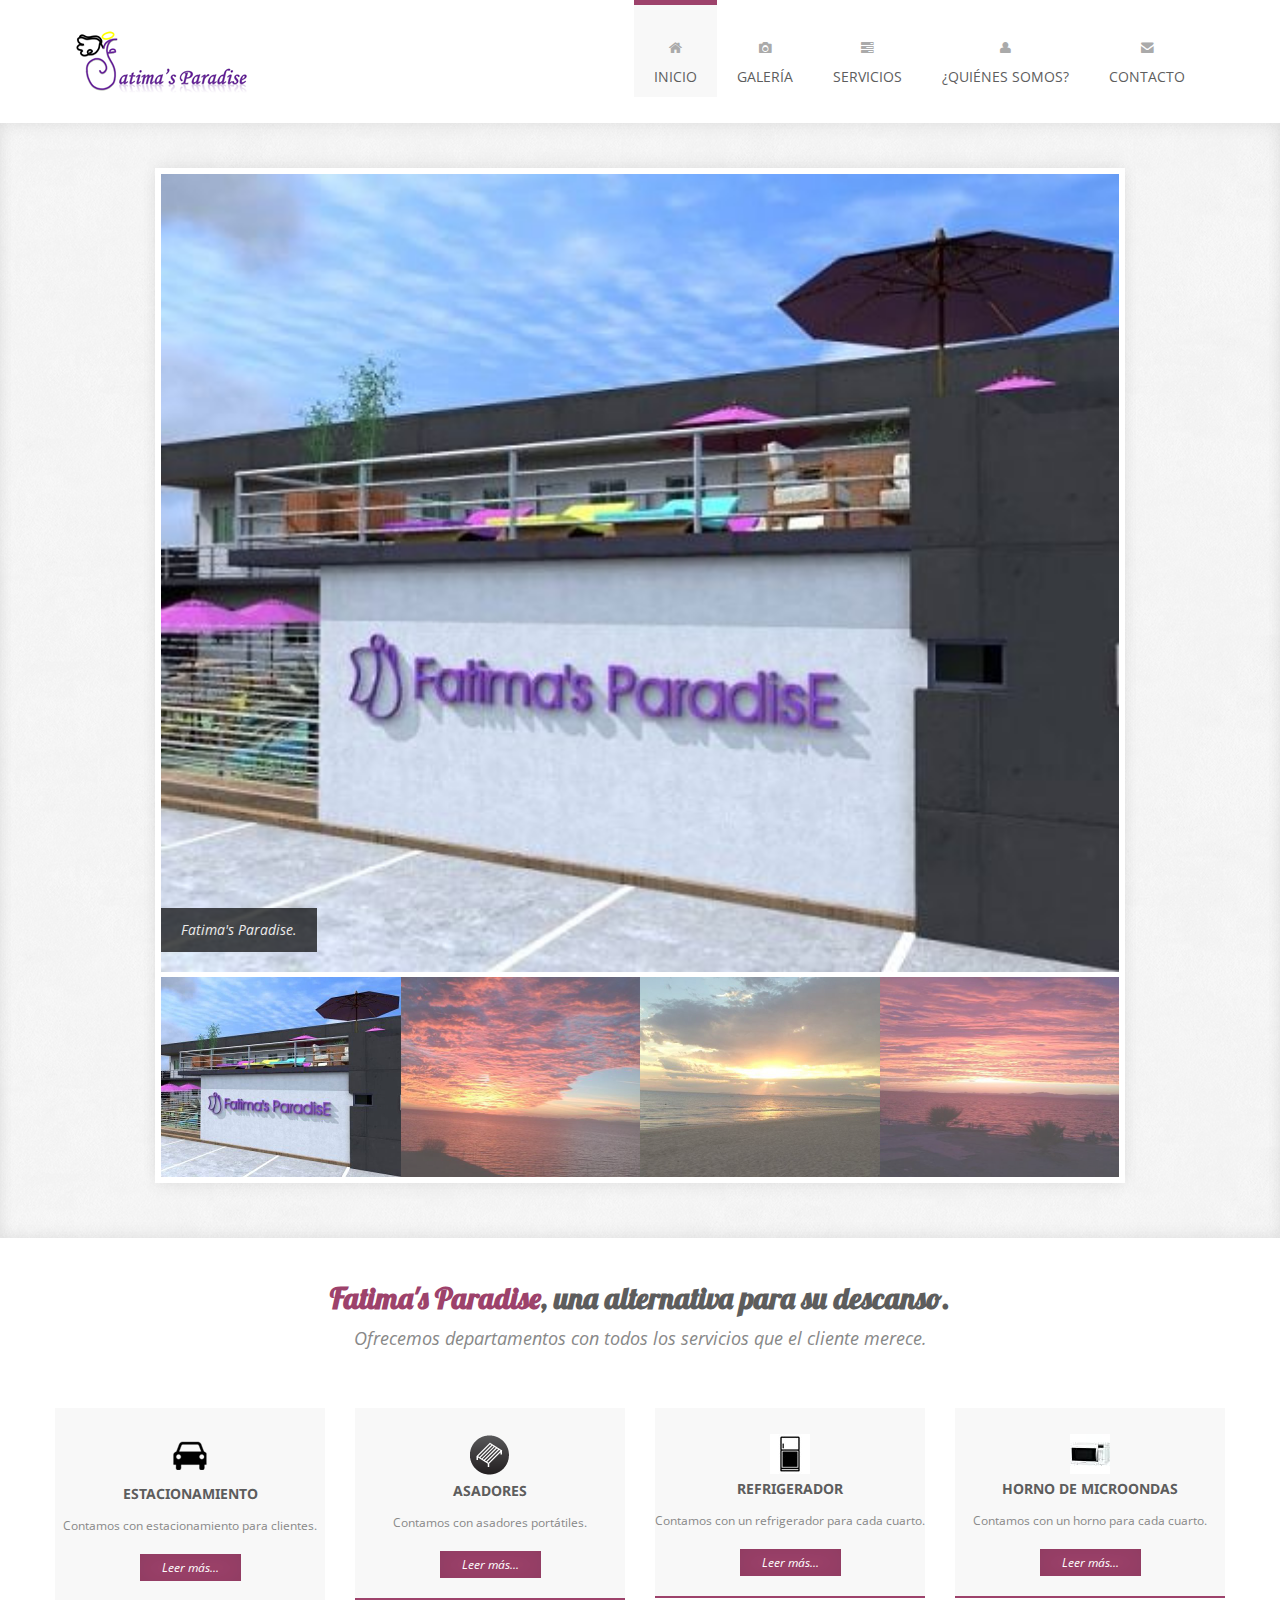
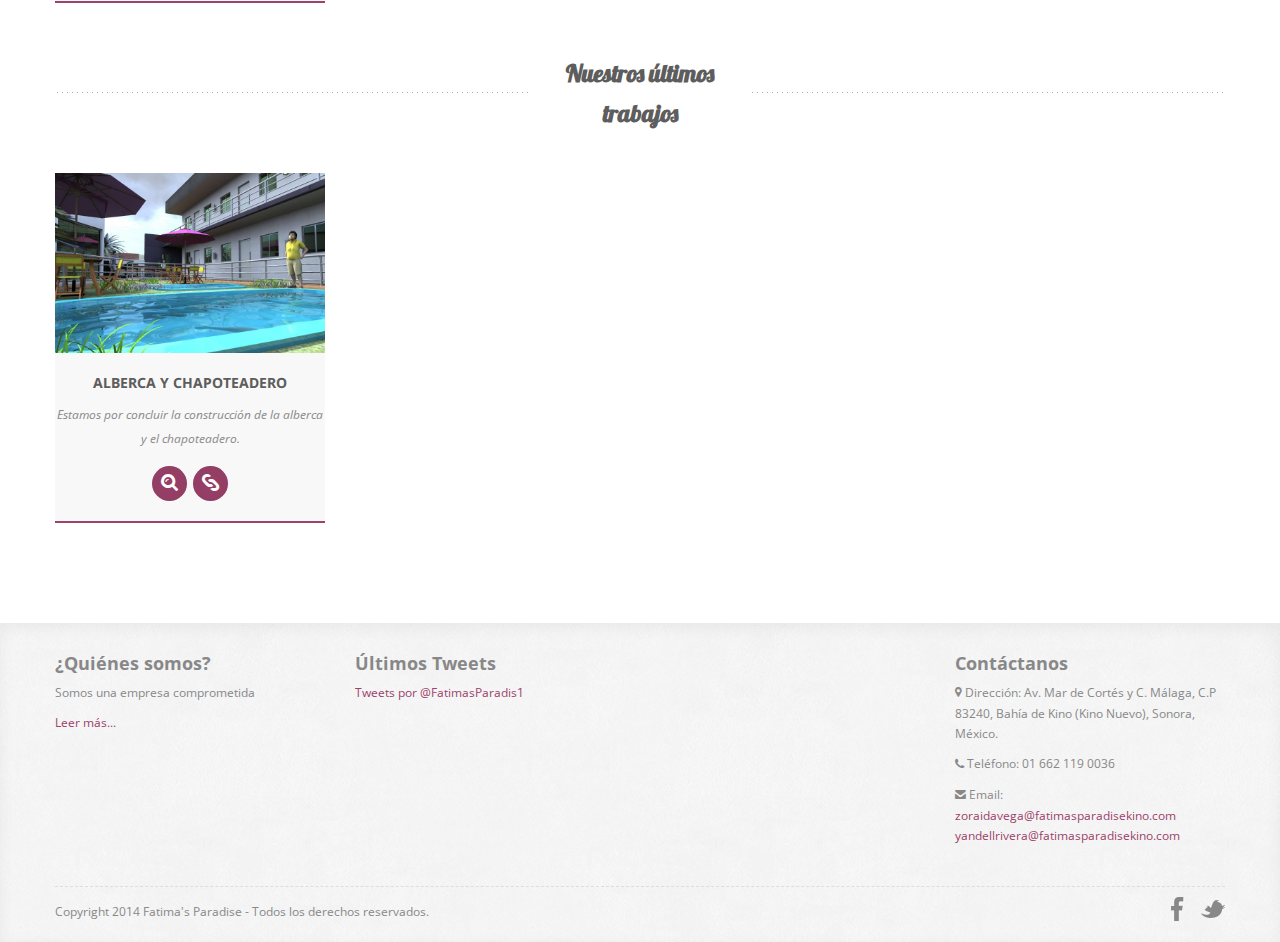
==== commit d69fd297: "Contact area modified" ====
--- a/public_html/index.html
+++ b/public_html/index.html
@@ -48,7 +48,7 @@
                                 <span class="icon-bar"></span>
                             </a>
                             <h1>
-                                <a class="brand" href="index.html"> <img src="assets/img/logo.png"></a>
+                                <a class="brand" href="index.html"></a>
                             </h1>
                             <div class="nav-collapse collapse">
                                 <ul class="nav pull-right">
@@ -190,7 +190,10 @@
                         <h4>Contáctanos</h4>
                         <p><i class="icon-map-marker"></i> Dirección: Av. Mar de Cortés y C. Málaga, C.P 83240, Bahía de Kino (Kino Nuevo), Sonora, México.</p>
                         <p><i class="icon-phone"></i> Teléfono: 01 662 119 0036</p>
-                        <p><i class="icon-envelope-alt"></i> Email: <a href="mailto:contact@fatimasparadisekino.com">contact@fatimasparadisekino.com</a></p>
+                        <p><i class="icon-envelope-alt"></i> Email: <br>                            
+                            <a href="mailto:zoraidavega@fatimasparadisekino.com">zoraidavega@fatimasparadisekino.com</a>
+                            <a href="mailto:yandellrivera@fatimasparadisekino.com">yandellrivera@fatimasparadisekino.com</a>
+                        </p>
                     </div>
                 </div>
                 <div class="footer-border"></div>
--- a/public_html/assets/css/style.css
+++ b/public_html/assets/css/style.css
@@ -62,7 +62,7 @@
     width: 280px;
     height: 63px;
     padding: 30px 0;
-    background: url(../img/logo.PNG) 20px center no-repeat;
+    background: url(../img/logo.png) 20px center no-repeat;
 }
 
 .header ul.nav {
@@ -1149,3 +1149,26 @@
 .twitter-timeline {
     height: 180px;
 }
+
+.video-container {
+	position: relative;
+	padding-bottom: 56.25%;
+	padding-top: 30px;
+	height: 0;
+	overflow: hidden;
+}
+
+.video-container iframe,  
+.video-container object,  
+.video-container embed {
+	position: absolute;
+	top: 0;
+	left: 0;
+	width: 100%;
+	height: 100%;
+}
+
+.video-wrapper {
+	width: 600px;
+	max-width: 100%;
+}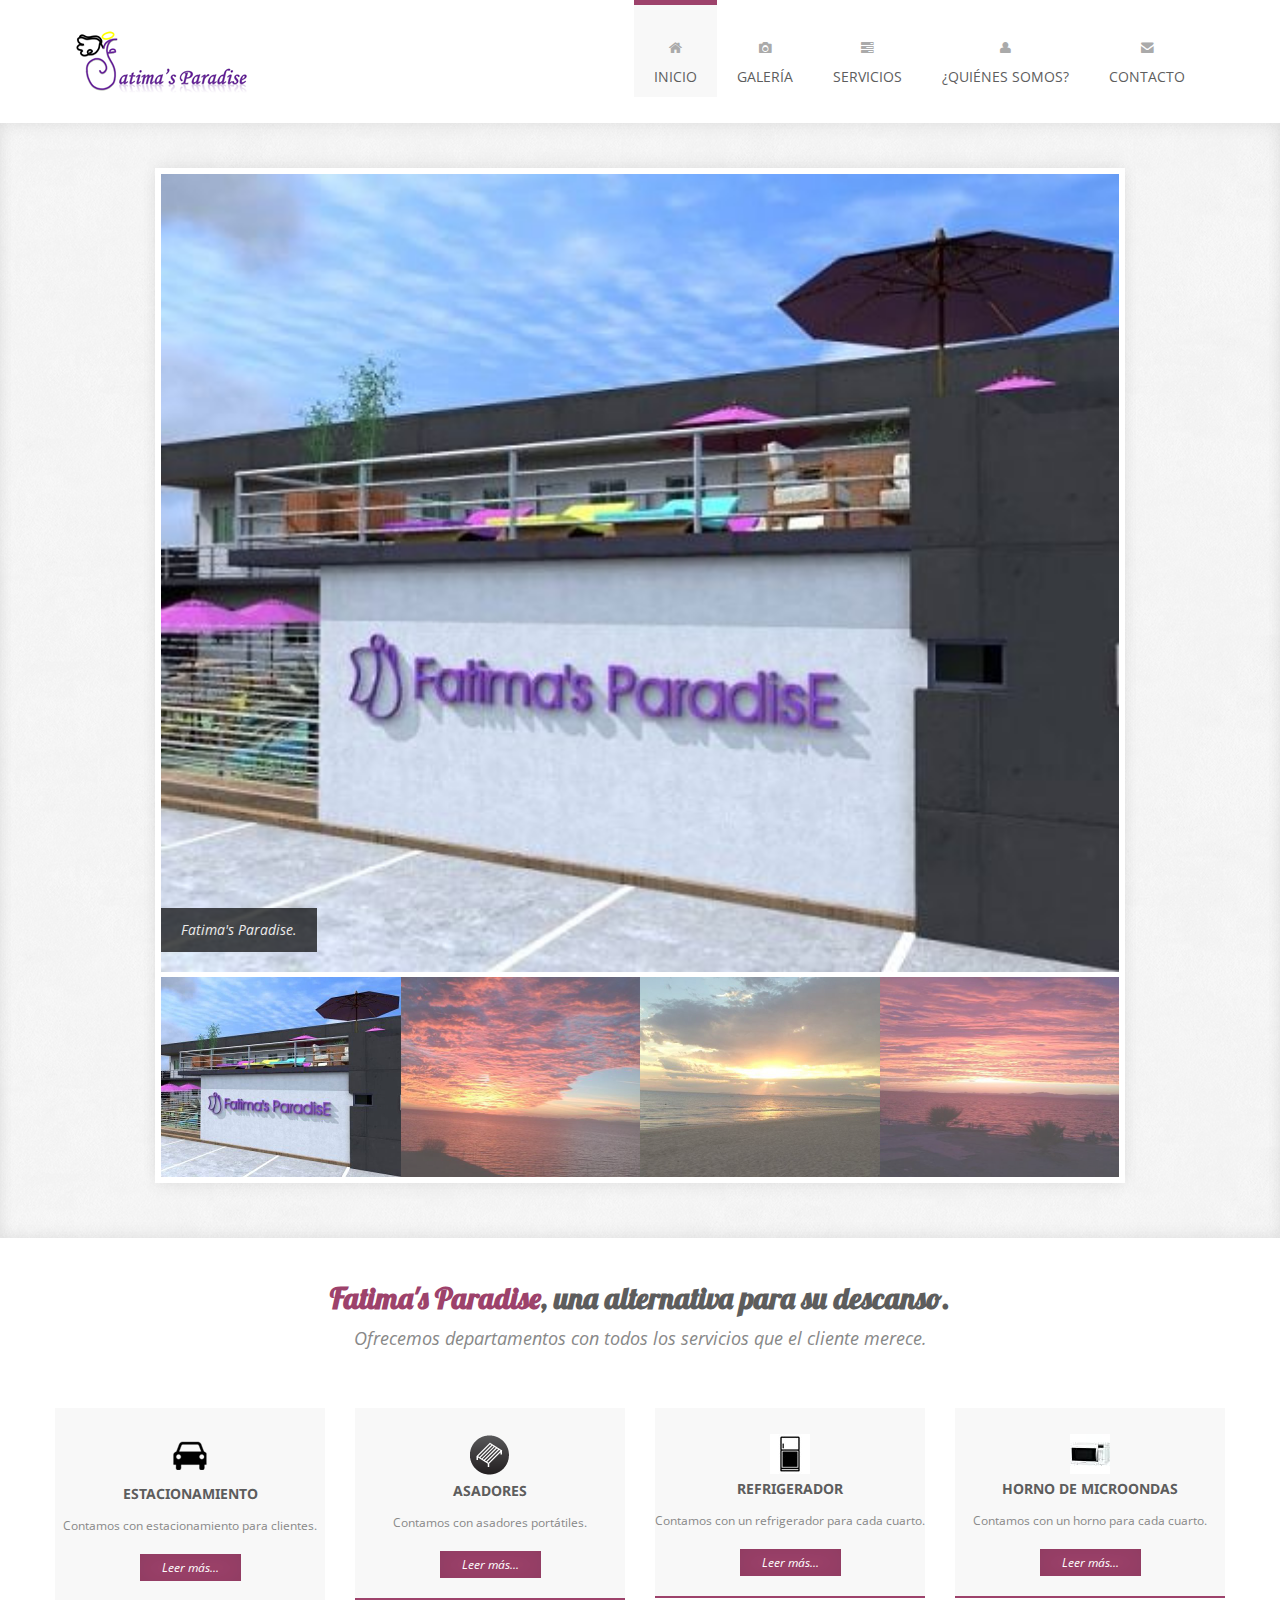
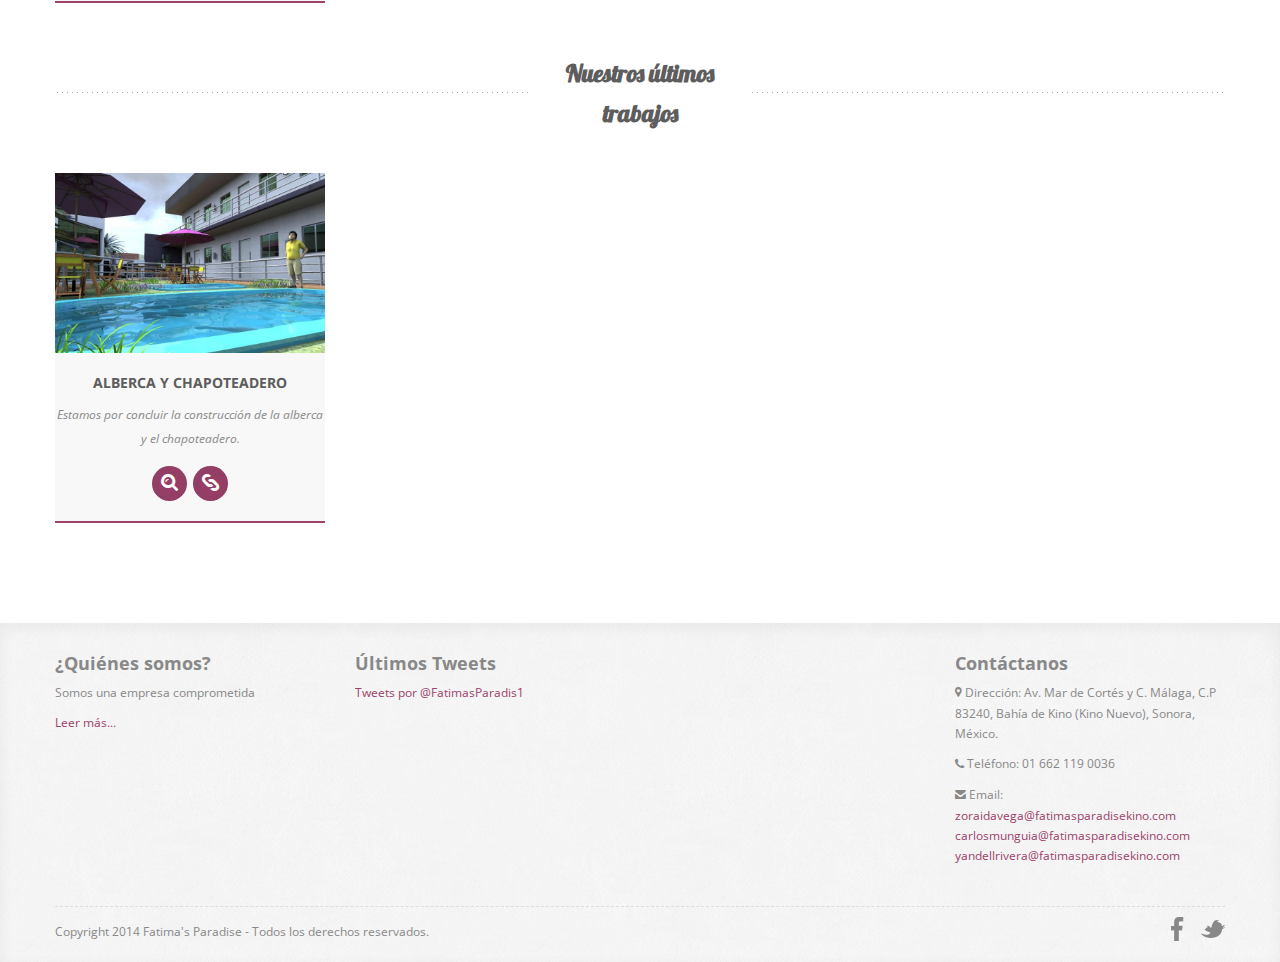
==== commit 916a5505: "Emails updated" ====
--- a/public_html/index.html
+++ b/public_html/index.html
@@ -192,6 +192,7 @@
                         <p><i class="icon-phone"></i> Teléfono: 01 662 119 0036</p>
                         <p><i class="icon-envelope-alt"></i> Email: <br>                            
                             <a href="mailto:zoraidavega@fatimasparadisekino.com">zoraidavega@fatimasparadisekino.com</a>
+                            <a href="mailto:carlosmunguia@fatimasparadisekino.com">carlosmunguia@fatimasparadisekino.com</a>
                             <a href="mailto:yandellrivera@fatimasparadisekino.com">yandellrivera@fatimasparadisekino.com</a>
                         </p>
                     </div>
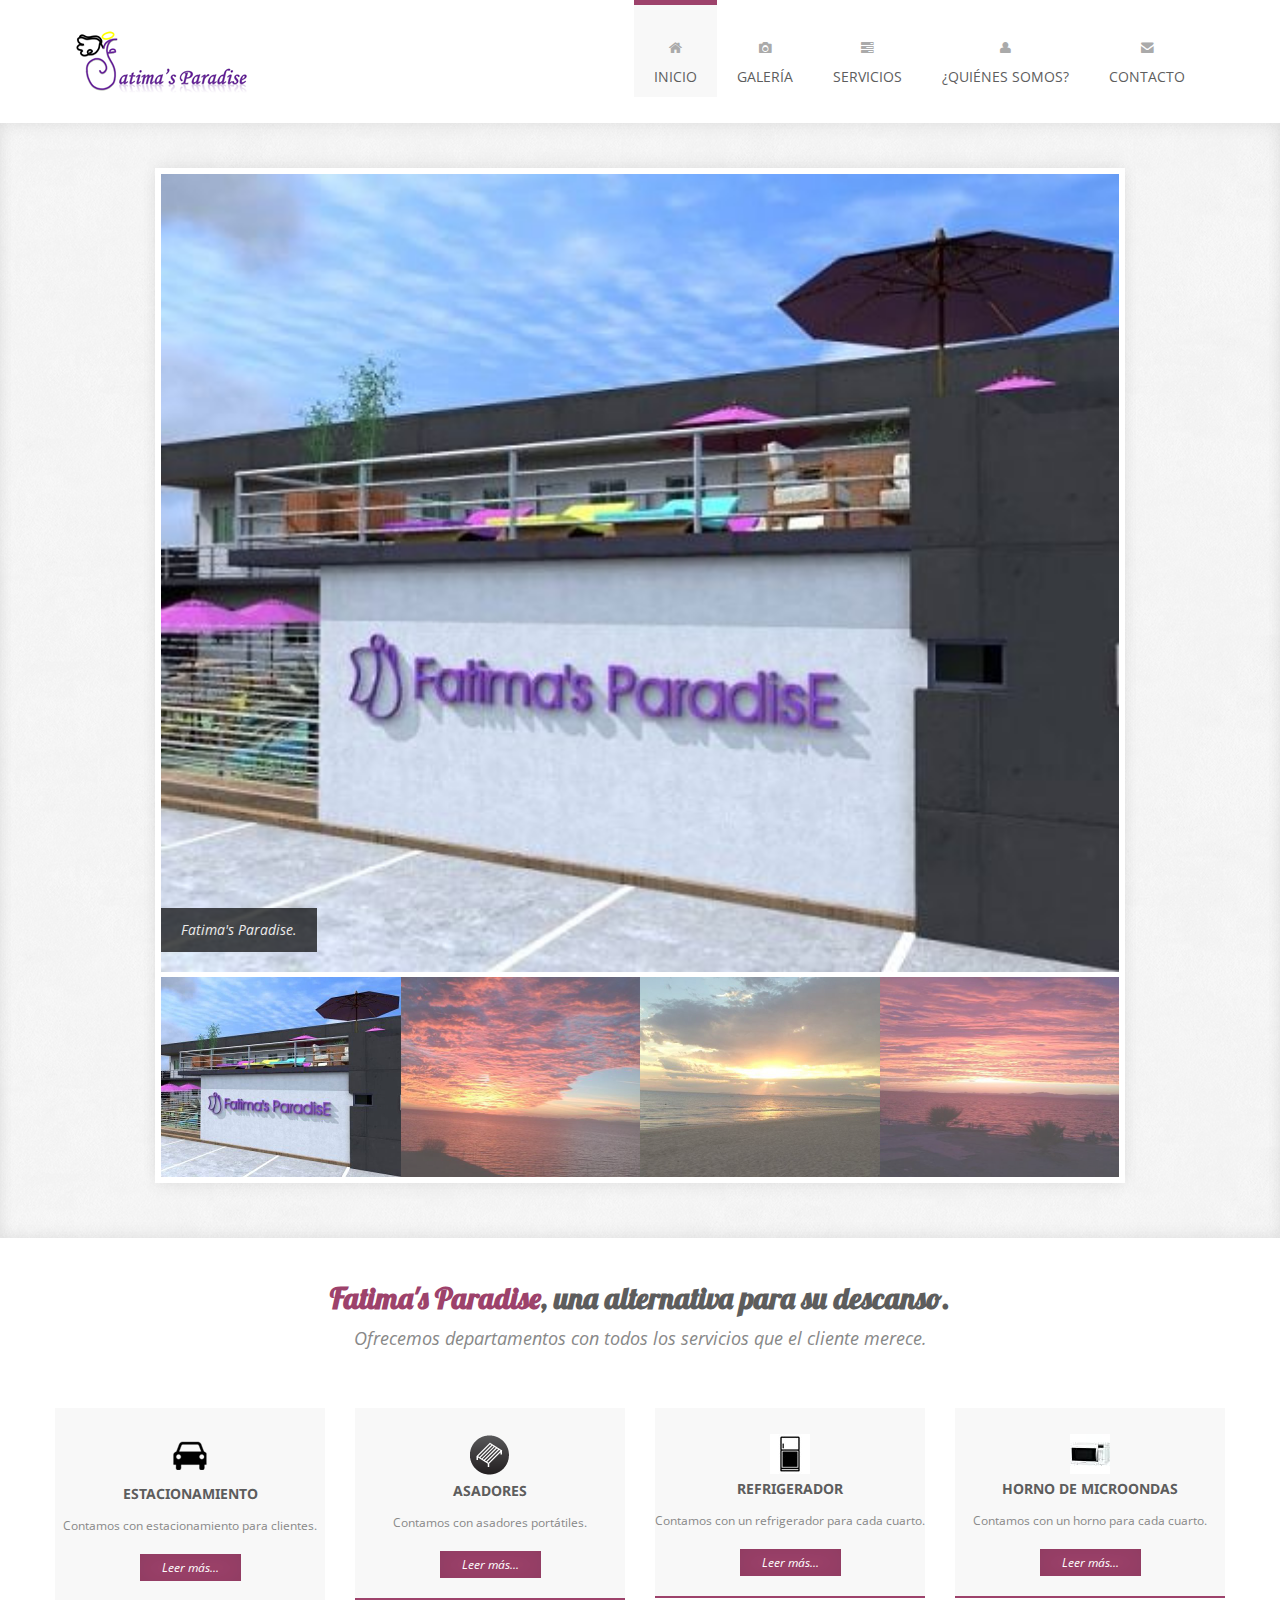
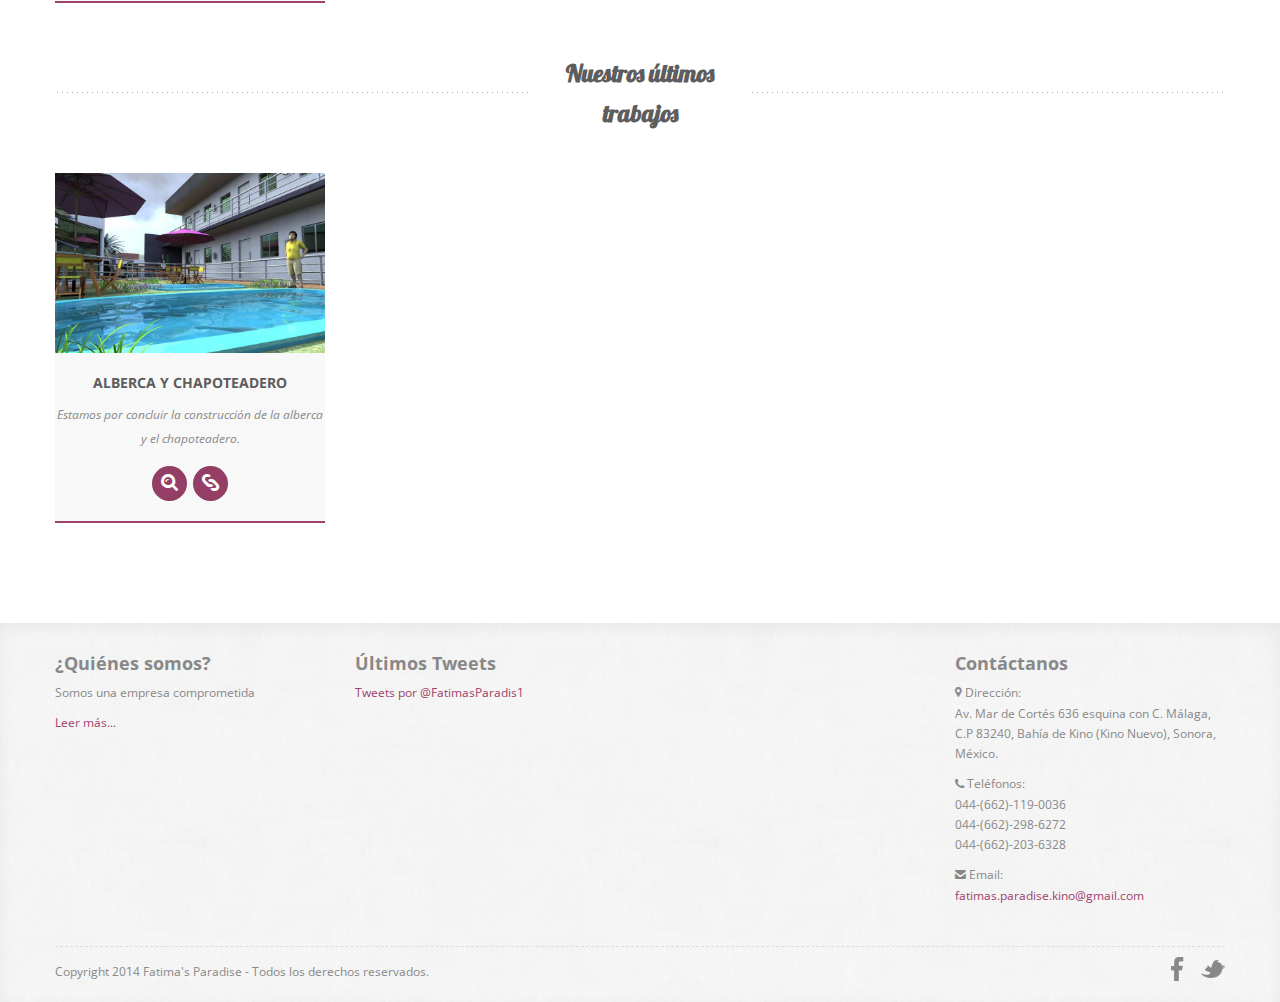
==== commit acde9c49: "Changes on footer and email of contact page" ====
--- a/public_html/index.html
+++ b/public_html/index.html
@@ -186,15 +186,17 @@
                             <a class="twitter-timeline" data-dnt="true" href="https://twitter.com/FatimasParadis1"  data-widget-id="427646715445792768">Tweets por @FatimasParadis1</a>
                         </div>
                     </div>
-                    <div class="widget_right span3">
-                        <h4>Contáctanos</h4>
-                        <p><i class="icon-map-marker"></i> Dirección: Av. Mar de Cortés y C. Málaga, C.P 83240, Bahía de Kino (Kino Nuevo), Sonora, México.</p>
-                        <p><i class="icon-phone"></i> Teléfono: 01 662 119 0036</p>
+                    <div class="widget_right span3">                        
+                        <h4>Contáctanos</h4>                        
+                        <p><i class="icon-map-marker"></i> 
+                            Dirección: <br/>Av. Mar de Cortés 636 esquina con C. Málaga, C.P 83240, Bahía de Kino (Kino Nuevo), Sonora, México.
+                        </p>                        
+                        <p><i class="icon-phone"></i> 
+                            Teléfonos: <br/>044-(662)-119-0036  <br/> 044-(662)-298-6272  <br/>044-(662)-203-6328
+                        </p>                        
                         <p><i class="icon-envelope-alt"></i> Email: <br>                            
-                            <a href="mailto:zoraidavega@fatimasparadisekino.com">zoraidavega@fatimasparadisekino.com</a>
-                            <a href="mailto:carlosmunguia@fatimasparadisekino.com">carlosmunguia@fatimasparadisekino.com</a>
-                            <a href="mailto:yandellrivera@fatimasparadisekino.com">yandellrivera@fatimasparadisekino.com</a>
-                        </p>
+                            <a href="mailto:fatimas.paradise.kino@gmail.com">fatimas.paradise.kino@gmail.com</a>                        
+                        </p>                    
                     </div>
                 </div>
                 <div class="footer-border"></div>
